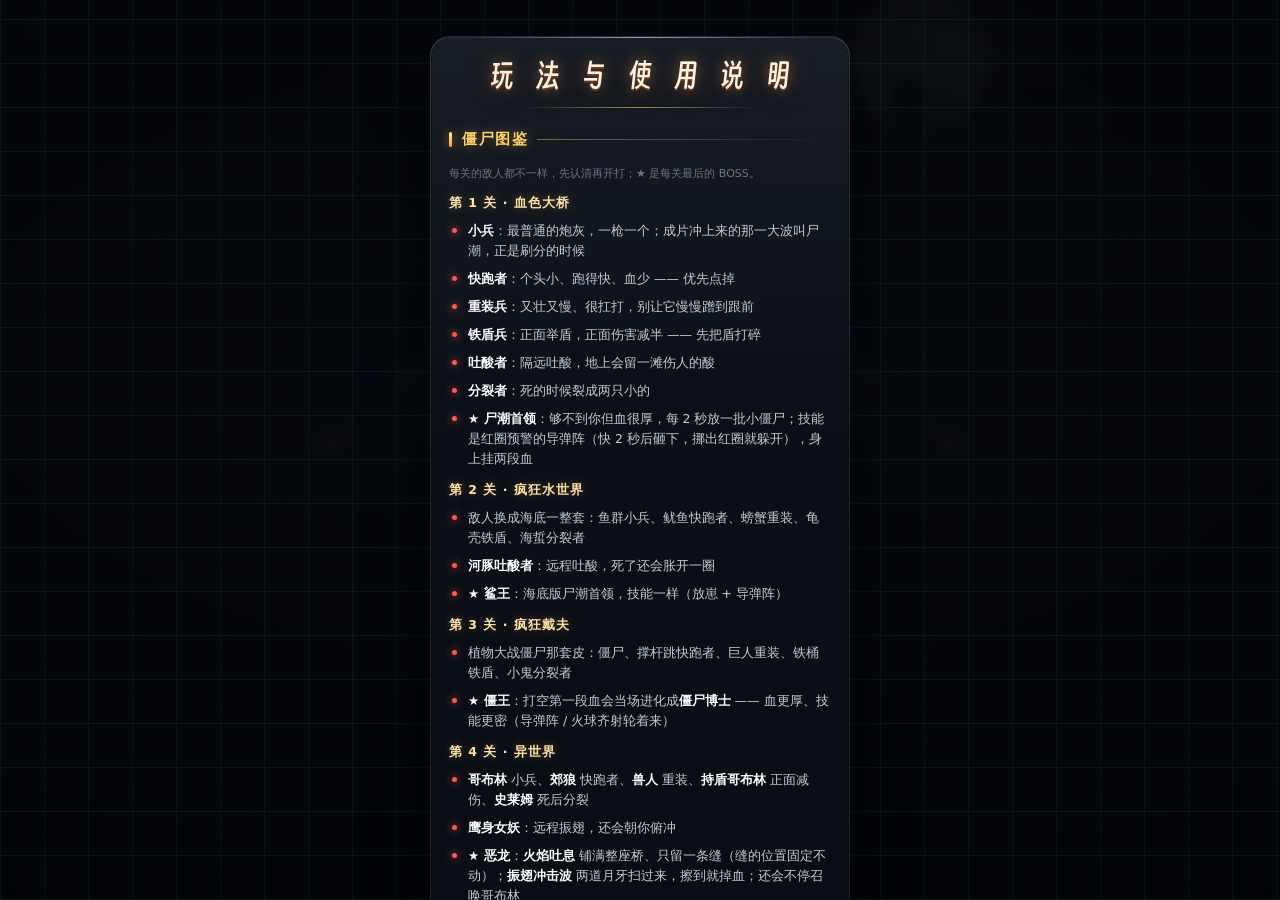
==== index.html @ bd961a4f "取消进关卡/角色面板的加载页，点一下同帧进门（修「老是重试」）；贴图就绪只看 onload；跃点开始先出加载动画再烘第一帧" ====
<!DOCTYPE html>
<html lang="zh-CN">
<head>
<!-- build: 2026-11-24 23:31:38 -->
<meta charset="UTF-8" />
<title>守桥 · 丧尸围城</title>

<!-- iOS 全屏与安全区：viewport-fit=cover 让画布铺到刘海/灵动岛下面，
     再用 env(safe-area-inset-*) 把 UI 躲回来 -->
<meta name="viewport" content="width=device-width, initial-scale=1.0, maximum-scale=1.0, minimum-scale=1.0, user-scalable=no, viewport-fit=cover" />
<meta name="apple-mobile-web-app-capable" content="yes" />
<meta name="mobile-web-app-capable" content="yes" />
<meta name="apple-mobile-web-app-status-bar-style" content="black-translucent" />
<meta name="apple-mobile-web-app-title" content="守桥" />
<meta name="theme-color" content="#05070c" />
<meta name="description" content="单指走位、自动射击的竖屏塔防小游戏。守住这座桥，别让丧尸潮过去。" />
<meta name="format-detection" content="telephone=no" />

<!-- 分享卡片：微信/QQ/推特抓这几条，把裸链接变成"标题 + 缩略图"的卡片。
     图片是 img/share-cover.png（viz/share-card.mjs 生成），海报是 img/share-poster.png。
     og:image / og:url 必须写死绝对地址，抓取方不会自己补域名。 -->
<meta property="og:type" content="website" />
<meta property="og:site_name" content="守大桥" />
<meta property="og:title" content="守大桥 · 丧尸围城" />
<meta property="og:description" content="单指走位、自动射击的竖屏塔防小游戏。守住这座桥，别让丧尸潮过去。手机扫码即玩，能添加到主屏幕离线玩。" />
<meta property="og:url" content="https://renhe06.github.io/hold-the-bridge/" />
<meta property="og:image" content="https://renhe06.github.io/hold-the-bridge/img/share-cover.png" />
<meta property="og:image:width" content="1200" />
<meta property="og:image:height" content="630" />
<meta property="og:image:alt" content="守大桥：桥面上一大波丧尸冲过来，主角在桥头开火" />
<meta name="twitter:card" content="summary_large_image" />
<meta name="twitter:title" content="守大桥 · 丧尸围城" />
<meta name="twitter:description" content="单指走位、自动射击的竖屏塔防小游戏。手机扫码即玩。" />
<meta name="twitter:image" content="https://renhe06.github.io/hold-the-bridge/img/share-cover.png" />

<link rel="manifest" href="./manifest.webmanifest" />
<!-- 标题字（得意黑，子集化 183 KB）：preload 让它在首屏就位，免得第一帧闪一下系统字体 -->
<link rel="preload" href="./fonts/smiley-sans.woff2" as="font" type="font/woff2" crossorigin />
<link rel="apple-touch-icon" href="./icons/icon-180.png" />
<link rel="icon" type="image/png" sizes="192x192" href="./icons/icon-192.png" />
<link rel="stylesheet" href="./styles.css" />
</head>
<body>
<!-- 启动加载页（默认隐藏）
     外壳由 Service Worker 缓存优先秒出；首屏资源包（角色小卡图 + 对话头肩像 + 标题字体，
     约 565KB）实测线上并行 1.26s 到齐，3s 内能加载完就不该拿加载动画挡玩家。
     现在这块只在资源包超过 3s 仍未下完时才露出来兜底（main.js 的 BOOT_SLOW_MS），
     点一下也能提前收掉；资源始终在后台下载，不阻塞首屏交互。
     两张第四关全身立绘依旧不在首屏等，进第四关对话时再悄悄预热（warmHeroArt）。
     节点保留给「进关卡 / 角色面板」的慢速兜底复用（用户 m07770）。 -->
<div class="boot" id="bootOverlay" style="position:fixed;inset:0;z-index:99;display:none;align-items:center;justify-content:center;background:radial-gradient(130% 90% at 50% 32%,#13284a,#04070d 72%);color:#dff3ff">
  <div style="text-align:center">
    <div style="font-size:40px;font-weight:900;letter-spacing:12px;text-indent:12px;text-shadow:0 4px 20px rgba(125,249,255,.35)">守 桥</div>
    <div style="margin:24px auto 0;width:178px;height:4px;border-radius:999px;background:rgba(255,255,255,.12);overflow:hidden">
      <i id="bootBar" style="display:block;width:8%;height:100%;border-radius:999px;background:linear-gradient(90deg,#7df9ff,#ffe08a);transition:width .25s ease"></i>
    </div>
    <div class="boot-dots" style="margin-top:14px"><i></i><i></i><i></i></div>
    <!-- 【用户 m13363】首次加载偏久，加一行小字安抚。
         【2026-11-24】进关卡 / 角色面板不再复用这张加载页（用户："加载页不要滥用"），
         所以这里只服务首屏这一处。 -->
    <div class="boot-tip" id="bootTip" style="margin-top:12px;font-size:12px;letter-spacing:1px;color:rgba(223,243,255,.62)">首次加载需要较长时间，请耐心等待~</div>
  </div>
</div>
<div id="app">
  <canvas id="game"></canvas>

  <!-- ============ 顶部 HUD ============ -->
  <div class="hud-top" id="hudTop">
    <div class="hud-score">
      <span class="hud-num" id="score">0</span>
      <span class="hud-cap">分</span>
    </div>
    <div class="hud-right">
      <div class="hud-pill"><i>波次</i><b id="waveLabel">—</b></div>
      <div class="hud-pill"><i>最高</i><b id="bestLabel">0</b></div>
      <!-- 子弹称号（制式弹/强化弹/等离子/毁灭者）：原先挂在中部，跟画布上的"连杀数"
           压在一起，所以挪到顶部这一列来 -->
      <div class="tier" id="tierLabel">制式弹</div>
    </div>
  </div>

  <!-- ============ 中部状态（武器质变 / 备战倒计时 / 吃到奖励的提示） ============ -->
  <div class="hud-mid" id="hudMid">
    <div class="prep" id="prepLabel"></div>
    <div class="gain" id="gainToast"></div>
  </div>

  <!-- ============ 静音按钮 ============ -->
  <button class="mute" id="muteBtn" aria-label="声音开关">🔊</button>

  <!-- ============ 主界面 ============ -->
  <div class="overlay show" id="startOverlay">
    <div class="panel">
      <h1 class="title">守 桥</h1>
      <p class="subtitle">丧尸围城 · 你身后是最后一道防线</p>
      <div class="best-line">历史最高 <b id="startBest">0</b></div>
      <!-- 主界面入口：角色 / 关卡（武器、商店模块随金币一起下线，用户 m11916） -->
      <div class="menu-grid">
        <button class="menu-btn" id="menuRole"><b>角 色</b><i>切换出战英雄</i></button>
        <button class="menu-btn" id="menuLevel"><b>关 卡</b><i id="menuLevelNote">第一关 · 15 波</i></button>
      </div>
      <p class="menu-hint" id="menuHint"></p>
      <button class="btn primary" id="startBtn">开 始 挑 战</button>
      <button class="btn ghost" id="guideBtn">使 用 说 明</button>
      <p class="tiny">提示：在 Safari 里点「分享 → 添加到主屏幕」，就能全屏离线玩</p>
      <!-- 免费声明 + 可转发的网址：只写文字、不做成链接（用户要求点了不跳转） -->
      <p class="tiny free">本游戏完全免费<br /><span class="url">https://renhe06.github.io/hold-the-bridge/</span></p>
    </div>
    <!-- 语言开关（用户 m02901）：主界面左下角，中英自由切；文字由 js 按当前语言写，不参与字典 -->
    <button class="lang-btn" id="langBtn" type="button" data-no-i18n>English</button>
    <!-- 右下角一组：更新说明按钮 + 版本号。底边距跟左下角的语言开关一致，
         三者（语言开关 / 更新说明 / 版本号）就在同一条水平线上。
         版本号由 deploy.ps1 每次部署自动 +1（别手改，改了会被下次部署覆盖） -->
    <div class="foot-right">
      <button class="log-btn" id="logBtn" type="button">更 新 说 明</button>
      <div class="build" id="buildLabel">v1.0.86</div>
    </div>
  </div>

  <!-- ============ 使用说明弹窗（第一次自动弹出，之后点首页「使用说明」才显示） ============ -->
  <!-- ★★ 用户 m11916：说明只留五块 —— 僵尸图鉴（按关卡精简，含 BOSS）/ 技能说明 /
       装到桌面 / 声音问题 / 更新问题。别的段落不要再往这里加，宁可短。 -->

  <div class="overlay guide" id="guideOverlay">
    <div class="panel wide">
      <h2 class="title sm">玩 法 与 使 用 说 明</h2>
      <!-- 说明正文整段交给 js/i18n.js 的 HTML 表（英文版写在那边，避免被 <b> 切成碎片逐条翻） -->
      <div class="guide-body" data-i18n="guide">
        <h3>僵尸图鉴</h3>
        <p class="tiny">每关的敌人都不一样，先认清再开打；★ 是每关最后的 BOSS。</p>

        <h4>第 1 关 · 血色大桥</h4>
        <ul class="howto">
          <li><b>小兵</b>：最普通的炮灰，一枪一个；成片冲上来的那一大波叫尸潮，正是刷分的时候</li>
          <li><b>快跑者</b>：个头小、跑得快、血少 —— 优先点掉</li>
          <li><b>重装兵</b>：又壮又慢、很扛打，别让它慢慢蹭到跟前</li>
          <li><b>铁盾兵</b>：正面举盾，正面伤害减半 —— 先把盾打碎</li>
          <li><b>吐酸者</b>：隔远吐酸，地上会留一滩伤人的酸</li>
          <li><b>分裂者</b>：死的时候裂成两只小的</li>
          <li><b>★ 尸潮首领</b>：够不到你但血很厚，每 2 秒放一批小僵尸；技能是红圈预警的导弹阵（快 2 秒后砸下，挪出红圈就躲开），身上挂两段血</li>
        </ul>

        <h4>第 2 关 · 疯狂水世界</h4>
        <ul class="howto">
          <li>敌人换成海底一整套：鱼群小兵、鱿鱼快跑者、螃蟹重装、龟壳铁盾、海蜇分裂者</li>
          <li><b>河豚吐酸者</b>：远程吐酸，死了还会胀开一圈</li>
          <li><b>★ 鲨王</b>：海底版尸潮首领，技能一样（放崽 + 导弹阵）</li>
        </ul>

        <h4>第 3 关 · 疯狂戴夫</h4>
        <ul class="howto">
          <li>植物大战僵尸那套皮：僵尸、撑杆跳快跑者、巨人重装、铁桶铁盾、小鬼分裂者</li>
          <li><b>★ 僵王</b>：打空第一段血会当场进化成<b>僵尸博士</b> —— 血更厚、技能更密（导弹阵 / 火球齐射轮着来）</li>
        </ul>

        <h4>第 4 关 · 异世界</h4>
        <ul class="howto">
          <li><b>哥布林</b> 小兵、<b>郊狼</b> 快跑者、<b>兽人</b> 重装、<b>持盾哥布林</b> 正面减伤、<b>史莱姆</b> 死后分裂</li>
          <li><b>鹰身女妖</b>：远程振翅，还会朝你俯冲</li>
          <li><b>★ 恶龙</b>：<b>火焰吐息</b> 铺满整座桥、只留一条缝（缝的位置固定不动）；<b>振翅冲击波</b> 两道月牙扫过来，擦到就掉血；还会不停召唤哥布林</li>
        </ul>

        <h3>每关技能</h3>
        <ul class="howto">
          <li><b>第 1 关</b>：<b>空袭</b> —— 点桥面，一串炸弹落在那一片</li>
          <li><b>第 2 关</b>：<b>空袭</b> —— 同款，炸弹换成鱼雷</li>
          <li><b>第 3 关</b>：<b>樱桃炸弹</b> —— 一发巨型炸弹，范围最大</li>
          <li><b>第 4 关</b>：<b>独角兽冲锋</b> —— 一头独角兽扫空一条路</li>
        </ul>

        <h3>装到桌面</h3>
        <ul class="howto">
          <li><b>iPhone / iPad</b>：用 Safari 打开本页（微信里点右上角 ··· →「在 Safari 中打开」）→ 分享 →「添加到主屏幕」</li>
          <li><b>Android</b>：用 Chrome 打开 → 右上角菜单 →「添加到主屏幕」</li>
          <li>从桌面图标进是全屏无地址栏，跟 App 一样；联网打开一次就会把全部文件存进手机，之后离线也能玩</li>
        </ul>

        <h3>声音问题</h3>
        <ul class="howto">
          <li>先确认手机的静音开关没开（iPhone 侧边那个）—— 网页游戏会被它一起静掉</li>
          <li>iOS 要求先碰一下屏幕才允许出声：<b>点一下屏幕任意位置</b>，再确认左上角喇叭没被点成静音</li>
          <li>还是没声就把这一页关掉重进一次</li>
        </ul>

        <h3>更新问题</h3>
        <ul class="howto">
          <li>新版推上去后，<b>联网打开或下拉刷新一次就是新版</b>，不用重新添加到桌面</li>
          <li>右下角显示当前<b>版本号</b>，点「更新说明」看每次改了什么；版本号变新了就是更新成功</li>
          <li>如果还是旧画面：把标签页关掉重进一次</li>
        </ul>
      </div>
      <button class="btn ghost" id="guideClose">知 道 了</button>
    </div>
  </div>

  <!-- ============ 更新说明弹窗（点主界面右下角的「更新说明」才显示） ============ -->
  <!-- ★ 条目写在 js/changelog.js：只有用户明确给出内容时才加，别自己编 ★
       列表由 js/main.js 渲染，最新的一条排在最上面（按日期倒序）。 -->
  <div class="overlay guide log" id="logOverlay">
    <div class="panel wide">
      <h2 class="title sm">更 新 说 明</h2>
      <div class="log-list" id="logList"></div>
      <button class="btn ghost" id="logClose">知 道 了</button>
    </div>
  </div>

  <!-- ============ 第二 / 第三关进场对话（选关面板点第 2、3 关、或结算面板点「下一关 →」后进来） ============ -->
  <div class="overlay talk" id="talkOverlay">
    <div class="panel talk-panel">
      <div class="talk-head">
        <!-- 立绘：说话人是谁就换谁的图（hero / uncle / cmd / dave），文件在 img/portrait-*.png -->
        <img class="talk-portrait" id="talkPortrait" src="./img/portrait-hero.png" alt="英雄" decoding="async" draggable="false" />
        <div class="talk-who">
          <div class="talk-name" id="talkName">英 雄</div>
          <div class="talk-stamp" id="talkStamp">01 / 03</div>
        </div>
      </div>
      <p class="talk-text" id="talkText"></p>
      <div class="talk-more" id="talkMore">▼ 点一下继续</div>
      <div class="talk-actions" id="talkActions">
        <button class="btn primary" id="talkStart">疯 狂 水 世 界 · 启 动 ！</button>
      </div>
    </div>
  </div>

  <!-- ============ 结束界面 ============ -->
  <div class="overlay" id="overOverlay">
    <div class="panel">
      <!-- 【用户 m04749】第三关（植物大战僵尸那套皮）失守时换成 PvZ 的
           「僵尸吃掉了你的脑子」画面：草地条纹 + 脑子图标 + 手写体标题。
           类名 .pvz 由 showGameOver() 按当前关卡皮肤切换，
           前三关还是原来的「桥 头 失 守」。脑子是内联 SVG（不加图片资源，
           离线缓存里也不用多一份文件）。 -->
      <div class="brain" id="overBrain" aria-hidden="true">
        <svg viewBox="0 0 72 64" width="72" height="64" focusable="false">
          <g stroke="#8a2f4f" stroke-width="3" stroke-linejoin="round" fill="#ff9ec2">
            <path d="M35 8c-8-6-20-2-22 8-7 3-8 14-1 18-2 8 5 15 13 13 3 4 10 4 12-1z" />
            <path d="M37 8c8-6 20-2 22 8 7 3 8 14 1 18 2 8-5 15-13 13-3 4-10 4-12-1z" />
            <path d="M31 46h10l-3 13h-4z" />
          </g>
          <g stroke="#8a2f4f" stroke-width="2.4" fill="none" stroke-linecap="round">
            <path d="M24 18c5 0 8 4 8 9" />
            <path d="M20 32c5-1 9 2 10 7" />
            <path d="M48 18c-5 0-8 4-8 9" />
            <path d="M52 32c-5-1-9 2-10 7" />
          </g>
        </svg>
      </div>
      <h2 class="over-title" id="overTitle">桥 头 失 守</h2>
      <div class="newbest" id="newBest">新 纪 录</div>
      <div class="stats">
        <div class="stat"><i>得分</i><b id="overScore">0</b></div>
        <div class="stat"><i>最高分</i><b id="overBest">0</b></div>
        <div class="stat"><i>撑到第</i><b id="overWave">0</b></div>
        <div class="stat"><i>击杀</i><b id="overKills">0</b></div>
      </div>
      <div class="stat wide-stat"><i>最终武器</i><b id="overTier">制式弹</b></div>
      <button class="btn primary" id="againBtn">再 来 一 局</button>
    </div>
  </div>

  <!-- ============ 通关结算（15 波打完就通关；第二关就从这里进） ============ -->
  <div class="overlay" id="clearOverlay">
    <div class="panel">
      <h2 class="over-title win" id="clearTitle">第 一 关 · 通 关</h2>
      <div class="stats">
        <div class="stat"><i>本关得分</i><b id="clearScore">0</b></div>
        <div class="stat"><i>击杀</i><b id="clearKills">0</b></div>
        <div class="stat"><i>最高连杀</i><b id="clearCombo">0</b></div>
      </div>
      <button class="btn primary hidden" id="clearNext">下 一 关 →</button>
      <button class="btn primary hidden" id="clearAgain">再 玩 一 次</button>
      <button class="btn ghost" id="clearMenu">返 回 主 界 面</button>
    </div>
  </div>

  <!-- ============ 选关（首页「关卡」入口）：第 1~2 关能玩，第 3~10 关是占位灰按钮 ============ -->
  <div class="overlay level" id="levelOverlay">
    <div class="panel wide">
      <h2 class="title sm">选 择 关 卡</h2>
      <div class="level-grid" id="levelGrid">
        <button class="lv" id="lv1"><b>第 1 关</b><span>血色大桥</span></button>
        <button class="lv" id="lv2"><b>第 2 关</b><span>疯狂水世界</span></button>
        <button class="lv" id="lv3"><b>第 3 关</b><span>疯狂戴夫</span></button>
        <!-- 【用户 m04749】第 4 关「穿越异世界」上线：不再是灰占位（locked 去掉即可，
             能不能进由 findLevel(4) 有没有配置决定，见 js/main.js 的选关点击） -->
        <button class="lv" id="lv4"><b>第 4 关</b><span>穿越异世界</span></button>
        <!-- 【用户 m14093】第 5 关是特典关卡，分「上」「下」两半，淡金色；
             第 6~10 关的按钮整排删掉（没实装的东西不占位置） -->
        <!-- 【2026-11-08】第 5 关·上篇《跃》上线：它是一整页独立的游戏（另一套相机、
             另一套操作），点了直接跳 sea.html，不走 startLevel —— 见 js/main.js 的点击处理。
             下篇《止战之殇》还没做，仍然是灰的。 -->
        <button class="lv gold" id="lv5a"><b>第 5 关 · 上</b><span>跃 · 只靠一口气</span></button>
        <button class="lv gold locked" id="lv5b"><b>第 5 关 · 下</b><span>止战之殇 · 待续</span></button>
        <!-- 两个模式各占一整行（两关的长度），深紫黑底，和上面的关卡卡区分开 -->
        <button class="lv mode wide" id="modeEndless"
          ><b>无 尽 模 式</b><span>没有终点 · 全员出动 · 四技能合一</span></button>
        <!-- 【用户 m16607】单词模式按钮缩到 5/8，右边 3/8 让给绿色的错词本 -->
        <div class="mode-row">
          <button class="lv mode" id="modeWord"
            ><b>单 词 模 式</b><span>Beta · 测试功能</span></button>
          <button class="lv book-btn" id="wordBookBtn"
            ><b>错 词 本</b><span id="wordBookBtnNote">已背 0 · 错词 0</span></button>
        </div>
      </div>
      <p class="level-hint" id="levelHint">第 1 ~ 4 关可以打 · 无尽模式随时能进</p>
      <button class="btn ghost" id="levelClose">返 回</button>
    </div>
  </div>

  <!-- ============ 单词模式：错词本（【用户 m16607】）============ -->
  <div class="overlay word-book" id="wordBookOverlay">
    <div class="panel light">
      <h2 class="word-book-title">错 词 本</h2>
      <p class="word-sub" id="wordBookHint">已背单词和错词都记在这儿</p>
      <div class="book-tabs">
        <button class="book-tab on" id="bookTabLearned">已背单词 <i id="bookTabLearnedN">0</i></button>
        <button class="book-tab" id="bookTabWrong">错词 <i id="bookTabWrongN">0</i></button>
      </div>
      <div class="book-list" id="bookList"></div>
      <button class="btn primary" id="wordBookClose">返 回</button>
    </div>
  </div>

  <!-- ============ 单词模式：开局选本轮词量（【用户 m16141】）============ -->
  <div class="overlay word-pick" id="wordPickOverlay">
    <div class="panel light">
      <h2 class="title sm">这 轮 背 多 少 个 ?</h2>
      <p class="word-sub" id="wordPickSub">这轮背四级的词，答完就结算</p>
      <!-- 【用户 m17229】三套词库：四级 / 六级 / 考研 -->
      <div class="word-banks">
        <button class="wb sel" id="wbCet4" aria-pressed="true"><b>四 级</b><span>800 词</span></button>
        <button class="wb" id="wbCet6" aria-pressed="false"><b>六 级</b><span>800 词</span></button>
        <button class="wb" id="wbKaoyan" aria-pressed="false"><b>考 研</b><span>800 词</span></button>
      </div>
      <div class="word-counts">
        <button class="wc" id="wc10"><b>10</b><span>热身</span></button>
        <button class="wc" id="wc30"><b>30</b><span>轻松</span></button>
        <button class="wc" id="wc50"><b>50</b><span>标准</span></button>
        <button class="wc" id="wc100"><b>100</b><span>硬核</span></button>
      </div>
      <!-- 【用户 m16883】返回键上面再加两个"只考见过的词"的入口 -->
      <div class="word-modes">
        <button class="wm" id="wcReview"><b>复 习</b><span id="wcReviewN">只考背过的</span></button>
        <button class="wm" id="wcWrong"><b>错 词</b><span id="wcWrongN">只考背错的</span></button>
      </div>
      <button class="btn ghost" id="wordPickClose">返 回</button>
    </div>
  </div>

  <!-- ============ 单词模式：进错词模式前的确认（【用户 m16883】）============ -->
  <div class="overlay word-confirm" id="wordConfirmOverlay">
    <div class="panel light">
      <h2 class="title sm">进 入 错 词 模 式 ?</h2>
      <p class="word-sub" id="wordConfirmTip">只考错词本里的词，答对一次就把它移出错词本</p>
      <div class="confirm-card" id="wordConfirmCard"></div>
      <button class="btn primary" id="wordConfirmGo">开 始</button>
      <button class="btn ghost" id="wordConfirmCancel">再 想 想</button>
    </div>
  </div>

  <!-- ============ 单词模式：答错后的复盘弹窗 ============ -->
  <div class="overlay word-wrong" id="wordWrongOverlay">
    <div class="panel light">
      <h2 class="over-title miss" id="wordWrongTitle">答 错 了</h2>
      <p class="word-sub" id="wordWrongTip">这四个词都记一下 —— 红的是你选的</p>
      <div class="word-rows" id="wordWrongRows"></div>
      <button class="btn primary" id="wordWrongNext">继 续</button>
    </div>
  </div>

  <!-- ============ 单词模式：结算 ============ -->
  <div class="overlay" id="wordDoneOverlay">
    <div class="panel light">
      <h2 class="over-title win" id="wordDoneTitle">本 轮 完 成</h2>
      <div class="stats three">
        <div class="stat"><i>词汇量</i><b id="wordDoneTotal">0</b></div>
        <div class="stat"><i>正确</i><b id="wordDoneRight">0</b></div>
        <div class="stat"><i>错误</i><b id="wordDoneWrong">0</b></div>
      </div>
      <div class="stats three">
        <div class="stat"><i>正确率</i><b id="wordDoneAcc">0%</b></div>
        <div class="stat"><i>最长连对</i><b id="wordDoneBest">0</b></div>
        <div class="stat"><i>用时</i><b id="wordDoneTime">0:00</b></div>
      </div>
      <!-- 【用户 m17229】零失误通关彩蛋（默认藏起来，一个都没错才亮出来） -->
      <div class="done-egg" id="wordDoneEgg">
        <div class="egg-rays"></div>
        <div class="egg-shine"></div>
        <i class="egg-spark s1"></i><i class="egg-spark s2"></i><i class="egg-spark s3"></i>
        <div class="egg-badge">✦</div>
        <div class="egg-body">
          <b class="egg-title">零 失 误 · 通 关</b>
          <span class="egg-sub" id="wordDoneEggSub">10 个词一个都没错</span>
        </div>
      </div>
      <!-- 【用户 m16607】结算界面也有错词本入口，但视觉和选关那个绿色按钮不一样 -->
      <button class="done-book" id="wordDoneBook"
        ><b>错 词 本</b><span id="wordDoneBookNote">这轮错了 0 个</span></button>
      <button class="btn primary" id="wordDoneAgain">再 来 一 轮</button>
      <button class="btn ghost" id="wordDoneMenu">返 回 主 界 面</button>
    </div>
  </div>

  <!-- ============ 角色（首页「角色」入口，用户 m04749）============
       默认「勇者」（挥剑 · 剑气冲击波），可换「花仙子」（魔法棒 · 魔法粒子，
       免费解锁）。两个角色**只在第四关「穿越异世界」生效**，前三关保持原来的主角。 -->
  <div class="overlay level" id="heroOverlay">
    <div class="panel wide">
      <h2 class="title sm">角 色</h2>
      <div class="level-grid" id="heroGrid">
        <button class="lv hero" id="heroKnight"
          ><span class="hero-art"><img data-src="./img/hero-knight-card.webp" alt="" width="330" height="495" decoding="async" loading="eager" draggable="false" /></span
          ><b>勇 者</b
          ><span>挥剑 · 剑气冲击波</span></button
        >
        <button class="lv hero" id="heroFairy"
          ><span class="hero-art"><img data-src="./img/hero-fairy-card.webp" alt="" width="360" height="540" decoding="async" loading="eager" draggable="false" /></span
          ><b>花仙子</b
          ><span>魔法棒 · 魔法粒子</span></button
        >
        <!-- 【用户 m12944】第三个"默认"：选了它就回到每关原本的主角（第 1 关士兵 /
             第 2 关大叔 / 第 3 关豌豆射手 / 第 4 关勇者） -->
        <button class="lv hero auto" id="heroAuto"
          ><span class="hero-art"><span class="hero-auto-art">?</span></span
          ><span class="auto-txt"><b>默 认</b><span>每关原本的主角</span></span></button
        >
      </div>
      <p class="level-hint" id="heroHint">勇者 / 花仙子四关都能用 · 默认 = 每关原本的主角</p>
      <button class="btn ghost" id="heroClose">返 回</button>
    </div>
  </div>

  <!-- ============ 底部安全区探针（用户 m12944）============
       iPhone 的 Home 指示条会盖住屏幕最下面一条，量出 env(safe-area-inset-bottom)
       交给渲染器，右下角大招按钮跟着往上让。不画出来，也不吃触摸。 -->
  <div id="sabProbe" aria-hidden="true"></div>

  <!-- ============ 局内左下角：返回主界面 / 暂停（只在打的时候出现） ============ -->
  <div class="ingame" id="ingameBtns">
    <button class="ig-btn" id="backBtn">返回</button>
    <button class="ig-btn" id="pauseBtn">暂停</button>
  </div>

  <!-- ============ 暂停面板 ============ -->
  <div class="overlay pause" id="pauseOverlay">
    <div class="panel">
      <h2 class="title sm">已 暂 停</h2>
      <p class="pause-tip">歇一口气，桥还在那儿</p>
      <p class="pause-tip audio" id="audioState">音效：正常</p>
      <button class="btn primary" id="resumeBtn">继 续 游 戏</button>
      <button class="btn ghost" id="pauseMenu">返 回 主 界 面</button>
    </div>
  </div>
</div>

<script type="module" src="./js/main.js"></script>
</body>
</html>
---- styles.css ----
/* ============================================================
   《守桥》样式 —— 全面视觉升级版
   美术方向：末世霓虹 + 硬朗描边
     · 面板：深色半透明底 + 顶部细高光 + 1px 内描边 + 外层暗描边 + 柔和投影
     · 按钮：渐变填充 + 底部"厚度" + 按下下沉 2px + 主按钮缓慢扫光
     · 标题：得意黑（只有一个字重）+ 多层 text-shadow 描边/发光（不用 filter，iOS 上贵）
     · 动效：overlay 以 opacity 0 + scale .96 + translateY 8px 入场，纯 CSS

   iOS 关键点（这一层不动）：
    - body 固定定位 + overscroll-behavior:none，避免橡皮筋和下拉刷新
    - 高度用 100dvh（100vh 在 Safari 地址栏伸缩时会跳）
    - 用 env(safe-area-inset-*) 躲开刘海和底部指示条
    - canvas 用 touch-action:none 接管手势
   ============================================================ */

/* 标题字：得意黑 Smiley Sans（OFL-1.1）。
   原始 TTF 是 2.5 MB，这里用 pyftsubset 裁到"游戏里真正会用到的 1484 个字符"，
   变成 183 KB 的 woff2 —— 随包离线缓存，代价可以接受。
   注意：这个字体只有一个字重（本身就是斜体粗黑），声明一个 400~900 的区间，
   让浏览器别再去合成假粗体。 */
@font-face {
  font-family: 'Smiley Sans';
  src: url('./fonts/smiley-sans.woff2') format('woff2');
  font-weight: 400 900;
  font-style: normal;
  font-display: swap;
}

:root {
  /* ---- 原有主色板（沿用，别改值：canvas 那边同一套） ---- */
  --bg: #05070c;
  --ink: #e8edf5;
  --dim: #8b93a3;
  --accent: #ff5a4a;   /* 血红 */
  --gold: #ffd166;     /* 琥珀 */
  --cyan: #7df9ff;     /* 霓虹青 */

  /* ---- 本次新增：末世霓虹的补充色 ---- */
  --toxic: #8bf58b;    /* 毒绿：成功 / 数据正向 */
  --violet: #c86bff;   /* 紫：关卡 / 特殊场景 */
  --panel: #0b1119;    /* 面板底色 */
  --line: rgba(160, 200, 240, 0.16);
  --hair: rgba(255, 255, 255, 0.10);

  /* ---- 复用纹理：霓虹网格（overlay 上 faint 的末世网格） ---- */
  --grid: repeating-linear-gradient(0deg, rgba(125, 249, 255, 0.055) 0 1px, transparent 1px 44px),
          repeating-linear-gradient(90deg, rgba(125, 249, 255, 0.055) 0 1px, transparent 1px 44px);

  --safe-t: env(safe-area-inset-top, 0px);
  --safe-b: env(safe-area-inset-bottom, 0px);
  --safe-l: env(safe-area-inset-left, 0px);
  --safe-r: env(safe-area-inset-right, 0px);
  --font: "PingFang SC", "Hiragino Sans GB", "Microsoft YaHei", -apple-system, BlinkMacSystemFont, system-ui, sans-serif;
  /* 标题/按钮/HUD 数字用的显示字 */
  --font-display: 'Smiley Sans', "PingFang SC", "Microsoft YaHei", system-ui, sans-serif;
}

* { margin: 0; padding: 0; box-sizing: border-box; }

html, body {
  width: 100%;
  height: 100%;
  overflow: hidden;
  background: var(--bg);
  color: var(--ink);
  font-family: var(--font);
  overscroll-behavior: none;
  -webkit-text-size-adjust: 100%;
  -webkit-tap-highlight-color: transparent;
  -webkit-touch-callout: none;
  user-select: none;
  -webkit-user-select: none;
}

#app {
  position: fixed;
  inset: 0;
  width: 100%;
  height: 100vh; /* 老 Safari 不认 dvh 时的兜底；其实 inset:0 已经撑满了 */
  /* 【用户 m12944】微信内置浏览器（iOS）不认 dvh，退回 100vh 拿到的是"地址栏收起后"
     的大视口 —— 画布比可视区高一截，右下角的大招按钮就被顶到看不见的地方。
     main.js 的 syncViewportHeight() 把 visualViewport 的真实高度写进 --app-h。 */
  height: var(--app-h, 100dvh);
  overflow: hidden;
  /* 极深的底 + 两团远处霓虹 + 四周压暗的暗角：
     画布还没画第一帧时，这层就已经是"末世夜晚"而不是一片纯黑 */
  background:
    radial-gradient(60% 40% at 82% 8%, rgba(125, 249, 255, 0.09), transparent 70%),
    radial-gradient(70% 45% at 12% 96%, rgba(255, 90, 74, 0.10), transparent 72%),
    linear-gradient(180deg, #070b13 0%, #04060a 55%, #020306 100%);
}

#game {
  display: block;
  position: absolute;
  inset: 0;
  width: 100%;
  height: 100%;
  touch-action: none;
}

/* 全局暗角：压住画布四角，中间的战场视觉上更聚焦。
   pointer-events:none，绝不挡触摸。 */
#app::after {
  content: '';
  position: absolute;
  inset: 0;
  pointer-events: none;
  z-index: 3;
  background: radial-gradient(115% 78% at 50% 45%, transparent 52%, rgba(0, 0, 0, 0.42) 100%);
}

/* 数字统一用等宽数字，跳动时不会左右抖 */
.hud-num, .hud-pill b, .best-line b, .stat b, .coin-big b,
.talk-stamp, .build, .ig-btn, .btn { font-variant-numeric: tabular-nums; }

/* ============================================================
   顶部 HUD
   ⚠ measureTopHud() 会量 .hud-top 的高度，把画布上的心形排在它下面。
     这里加的是横向视觉（描边/光晕），竖直方向别明显变高。
   ============================================================ */

.hud-top {
  position: absolute;
  top: calc(var(--safe-t) + 8px);
  /* 左边留出静音按钮的位置（按钮 38px + 间距），分数才不会压在它下面 */
  left: calc(var(--safe-l) + 62px);
  right: calc(var(--safe-r) + 14px);
  display: flex;
  align-items: flex-start;
  justify-content: space-between;
  pointer-events: none;
  z-index: 4;
}

.hud-score {
  display: flex;
  align-items: baseline;
  gap: 4px;
  text-shadow: 0 2px 10px rgba(0, 0, 0, 0.9);
}

/* 分数是"奖杯"：实心金黄 + 三层柔光。
   【用户 m02399】原来用 background-clip: text + color: transparent 做渐变，
   在 iOS Safari 上只渲染阴影层、数字看着发黑 → 改成实心金色，任何引擎都稳。 */
.hud-num {
  font-family: var(--font-display);
  font-size: 33px;
  font-weight: 900;
  letter-spacing: 1px;
  color: var(--gold);
  text-shadow:
    0 1px 0 rgba(122, 70, 0, 0.8),
    0 0 10px rgba(255, 208, 110, 0.9),
    0 0 26px rgba(255, 172, 62, 0.55),
    0 3px 12px rgba(0, 0, 0, 0.9);
}

.hud-cap {
  font-size: 12px;
  color: var(--dim);
  font-weight: 700;
  letter-spacing: 1px;
}

.hud-right { display: flex; flex-direction: column; gap: 5px; align-items: flex-end; }

/* 小药丸：顶部一道细高光 + 内描边，读作"仪表盘灯" */
.hud-pill {
  display: flex;
  align-items: center;
  gap: 6px;
  padding: 3px 10px;
  border-radius: 999px;
  background:
    linear-gradient(180deg, rgba(255, 255, 255, 0.08), rgba(255, 255, 255, 0) 62%),
    linear-gradient(180deg, rgba(14, 19, 28, 0.72), rgba(7, 10, 16, 0.66));
  border: 1px solid var(--hair);
  box-shadow:
    inset 0 1px 0 rgba(255, 255, 255, 0.07),
    inset 0 0 0 1px rgba(0, 0, 0, 0.35),
    0 3px 10px rgba(0, 0, 0, 0.45);
  backdrop-filter: blur(6px);
  -webkit-backdrop-filter: blur(6px);
}

.hud-pill i { font-style: normal; font-size: 10.5px; color: var(--dim); letter-spacing: 0.5px; }
.hud-pill b { font-size: 14px; font-weight: 800; line-height: 1.25; }

/* ---------------- 中部状态 ---------------- */

.hud-mid {
  position: absolute;
  top: calc(var(--safe-t) + 104px);
  left: 0;
  right: 0;
  display: flex;
  flex-direction: column;
  align-items: center;
  gap: 6px;
  pointer-events: none;
  z-index: 4;
}

/* 子弹称号：挂在顶部 HUD 右侧那一列（波次 / 最高 下面）。
   以前站在 .hud-mid，被画布上的"N 连杀"压住（用户 m03096 反馈），
   而顶部 HUD 下面就只剩一条连杀数字的带子，没有空行给它，所以干脆并进这一列。
   颜色仍按武器档位变化（t2/t3/t4），一眼能看出武器进化到哪一档。

   ⚠ main.js 会整体重写 className（'tier' / 'tier t2'…），
     所以这里的装饰只能挂在 #tierLabel 或 .tier 上，不能塞新 class。 */
.tier,
#tierLabel {
  align-self: flex-end;
  font-family: var(--font-display);
  font-size: 11.5px;
  font-weight: 900;
  letter-spacing: 1.5px;
  padding: 2.5px 10px;
  border-radius: 999px;
  color: #120a02;
  background: linear-gradient(180deg, #fff0c4, #ffc44d 62%, #f39b23);
  border: 1px solid rgba(255, 255, 255, 0.42);
  box-shadow:
    0 2px 0 rgba(120, 60, 0, 0.55),
    0 4px 16px rgba(255, 190, 70, 0.42),
    inset 0 1px 0 rgba(255, 255, 255, 0.6);
  transition: background 0.25s, box-shadow 0.25s, color 0.25s;
}

.tier.t2 {
  background: linear-gradient(180deg, #ffe0c0, #ff8a2b 62%, #e2650f);
  box-shadow: 0 2px 0 rgba(140, 58, 0, 0.55), 0 4px 18px rgba(255, 130, 40, 0.5), inset 0 1px 0 rgba(255, 255, 255, 0.6);
}
.tier.t3 {
  color: #04222b;
  background: linear-gradient(180deg, #e7feff, #35d8ff 62%, #12a8dd);
  box-shadow: 0 2px 0 rgba(6, 70, 96, 0.6), 0 4px 20px rgba(60, 210, 255, 0.55), inset 0 1px 0 rgba(255, 255, 255, 0.7);
}
.tier.t4 {
  color: #24042b;
  background: linear-gradient(180deg, #ffe2fc, #ff42e0 62%, #c413b4);
  box-shadow: 0 2px 0 rgba(105, 4, 92, 0.6), 0 4px 24px rgba(255, 60, 220, 0.6), inset 0 1px 0 rgba(255, 255, 255, 0.7);
}

.prep {
  font-family: var(--font-display);
  font-size: 17px;
  font-weight: 900;
  letter-spacing: 3px;
  text-indent: 3px;
  color: #fff6e4;
  opacity: 0;
  transition: opacity 0.2s;
  text-shadow:
    0 0 3px rgba(0, 0, 0, 0.9),
    0 0 16px rgba(255, 209, 102, 0.7),
    0 3px 12px rgba(0, 0, 0, 0.95);
}
.prep.on { opacity: 0.98; }

/* ---------------- 静音 ----------------
   放在左上角：右下角是「空袭」按钮，两个挤在一起会点错（用户实测反馈） */

.mute {
  position: absolute;
  left: calc(var(--safe-l) + 14px);
  top: calc(var(--safe-t) + 8px);
  width: 38px;
  height: 38px;
  border-radius: 50%;
  border: 1px solid var(--hair);
  background:
    linear-gradient(180deg, rgba(255, 255, 255, 0.10), rgba(255, 255, 255, 0) 60%),
    linear-gradient(180deg, rgba(16, 21, 31, 0.74), rgba(7, 10, 16, 0.68));
  color: var(--ink);
  font-size: 16px;
  line-height: 1;
  display: grid;
  place-items: center;
  backdrop-filter: blur(6px);
  -webkit-backdrop-filter: blur(6px);
  box-shadow:
    inset 0 0 0 1px rgba(0, 0, 0, 0.35),
    0 4px 14px rgba(0, 0, 0, 0.5);
  cursor: pointer;
  z-index: 6;
}
.mute:active { transform: scale(0.92); }
/* 静音时不能只是"暗一点"：玩家会以为游戏坏了。
   换成琥珀色边 + 底色，扫一眼就知道是自己把声音关了。 */
.mute.off {
  border-color: rgba(255, 196, 107, 0.8);
  box-shadow:
    inset 0 0 0 1px rgba(255, 196, 107, 0.28),
    0 0 0 1px rgba(255, 196, 107, 0.22),
    0 0 18px rgba(255, 170, 60, 0.45),
    0 4px 14px rgba(0, 0, 0, 0.5);
  background:
    linear-gradient(180deg, rgba(255, 200, 120, 0.18), rgba(255, 200, 120, 0) 60%),
    linear-gradient(180deg, rgba(62, 40, 9, 0.85), rgba(40, 24, 4, 0.8));
}

/* ============================================================
   遮罩与面板
   ============================================================ */

.overlay {
  position: absolute;
  inset: 0;
  display: none;
  /* 别用 align-items:center：内容比屏幕高时，flex 居中会把面板顶部推出可视区、
     而且滚不回去（iOS 上特别明显）。改成顶对齐 + 面板 margin:auto，
     内容短时照样居中，内容长时从顶部开始并能滚到底。 */
  align-items: flex-start;
  justify-content: center;
  padding: calc(var(--safe-t) + 20px) 18px calc(var(--safe-b) + 20px);
  background:
    var(--grid),
    /* 上淡下浓的竖渐变：上面那截留给画布上的场景（开始界面背后有一小队丧尸在走），
       下面压在按钮区，保证文字始终读得清。别整块压黑 —— 会把桥和尸群全糊掉。 */
    linear-gradient(
      180deg,
      rgba(3, 4, 8, 0.16) 0%,
      rgba(4, 6, 11, 0.30) 30%,
      rgba(3, 4, 8, 0.88) 68%,
      rgba(2, 3, 6, 0.96) 100%
    );
  backdrop-filter: blur(5px) saturate(1);
  -webkit-backdrop-filter: blur(5px) saturate(1);
  z-index: 10;
  overflow-y: auto;
  -webkit-overflow-scrolling: touch;
  overscroll-behavior: contain;
}

/* 局内 HUD 的显隐（main.js 按 STATE 切 .hide）。
   用 opacity 不用 display：.hud-top 的布局高度还要留着给 measureTopHud() 量。 */
.hud-top.hide,
.hud-mid.hide {
  opacity: 0;
  pointer-events: none;
}
.hud-top,
.hud-mid {
  transition: opacity 0.2s ease;
}

/* .overlay.show 是现有的显示开关（main.js 用 classList 控制），语义不能动：
   这里只是把"淡入"升级成"淡入 + 从 0.96 放大 + 上移 8px" */
.overlay.show {
  display: flex;
  animation: overlayIn 0.28s cubic-bezier(0.2, 0.9, 0.3, 1) both;
}

@keyframes overlayIn {
  from { opacity: 0; transform: scale(0.96) translateY(8px); }
  to   { opacity: 1; transform: none; }
}

/* 细滚动条：说明面板很长，默认宽条很难看（Firefox 用 scrollbar-*） */
.overlay { scrollbar-width: thin; scrollbar-color: rgba(160, 200, 240, 0.28) transparent; }
.overlay::-webkit-scrollbar { width: 6px; }
.overlay::-webkit-scrollbar-track { background: transparent; }
.overlay::-webkit-scrollbar-thumb { background: rgba(160, 200, 240, 0.22); border-radius: 999px; }

.panel {
  position: relative;
  width: 100%;
  max-width: 360px;
  text-align: center;
  margin: auto; /* 配合 .overlay 的 align-items:flex-start 做"能居中也能滚" */
  animation: panelIn 0.34s cubic-bezier(0.2, 0.9, 0.3, 1) both;
}
.panel.wide { max-width: 420px; }

@keyframes panelIn {
  from { transform: translateY(16px) scale(0.965); opacity: 0; }
  to   { transform: none; opacity: 1; }
}

/* 说明 / 对话 / 暂停 / 结算四种"卡片式"面板共用同一套质感。
   开始界面不套（保持海报式开放构图）。

   质感配方 = 深色半透明底 + 顶部一道细高光 + 1px 内描边 + 外层暗描边 + 柔和投影 */
.overlay.guide .panel,
.overlay.talk .panel,
.overlay.pause .panel,
#overOverlay .panel,
#clearOverlay .panel,
#levelOverlay .panel {
  border-radius: 20px;
  background:
    linear-gradient(180deg, rgba(255, 255, 255, 0.055), rgba(255, 255, 255, 0) 26%),
    linear-gradient(180deg, rgba(12, 18, 27, 0.95), rgba(6, 9, 15, 0.96));
  border: 1px solid var(--line);
  box-shadow:
    inset 0 1px 0 rgba(255, 255, 255, 0.10),
    inset 0 0 0 1px rgba(0, 0, 0, 0.45),
    0 22px 60px rgba(0, 0, 0, 0.62);
  padding: 22px 18px 18px;
  overflow: hidden; /* 兜住顶部的装饰光带 */
}

/* 卡片顶部那道细高光（1px 渐变，越往中间越亮） */
.overlay.guide .panel::after,
.overlay.talk .panel::after,
.overlay.pause .panel::after,
#overOverlay .panel::after,
#clearOverlay .panel::after,
#levelOverlay .panel::after {
  content: '';
  position: absolute;
  top: 0;
  left: 8%;
  right: 8%;
  height: 1px;
  background: linear-gradient(90deg, transparent, rgba(255, 255, 255, 0.55), transparent);
  pointer-events: none;
}

/* 四角硬朗描边（末世 HUD 的取景框感）。用 #id 提specificity，
   压过上面那组共用规则。 */
#overOverlay .panel::before,
#clearOverlay .panel::before,
#levelOverlay .panel::before {
  content: '';
  position: absolute;
  inset: 7px;
  border: 1px solid rgba(255, 255, 255, 0.055);
  border-radius: 13px;
  pointer-events: none;
}

/* 失守结算：整体染红；通关结算：整体染金。两边一眼分得开。 */
#overOverlay .panel {
  border-color: rgba(255, 90, 74, 0.34);
  box-shadow:
    inset 0 1px 0 rgba(255, 255, 255, 0.10),
    inset 0 0 0 1px rgba(0, 0, 0, 0.45),
    0 22px 60px rgba(0, 0, 0, 0.66),
    0 0 46px rgba(255, 60, 40, 0.14);
}
#overOverlay .panel::after { background: linear-gradient(90deg, transparent, rgba(255, 110, 90, 0.8), transparent); }

#clearOverlay .panel {
  border-color: rgba(255, 209, 102, 0.34);
  box-shadow:
    inset 0 1px 0 rgba(255, 255, 255, 0.10),
    inset 0 0 0 1px rgba(0, 0, 0, 0.45),
    0 22px 60px rgba(0, 0, 0, 0.66),
    0 0 46px rgba(255, 190, 70, 0.16);
}
#clearOverlay .panel::after { background: linear-gradient(90deg, transparent, rgba(255, 209, 102, 0.85), transparent); }

/* ============================================================
   标题
   得意黑只有一个字重，所以"更重"要靠字号 + 字距 + 多层 text-shadow 描边。
   不用 filter: drop-shadow（iOS 上每帧都要重新栅格化，很贵）。
   ============================================================ */

.title {
  font-family: var(--font-display);
  font-size: 58px;
  font-weight: 900;
  line-height: 1.06;
  letter-spacing: 14px;
  text-indent: 14px;
  color: #fff3de;
  text-shadow:
    0 2px 0 #7d2415,
    0 -1px 0 #ffd9a8,
    0 0 16px rgba(255, 120, 70, 0.55),
    0 0 42px rgba(255, 90, 74, 0.38),
    0 8px 26px rgba(0, 0, 0, 0.9);
}

.subtitle {
  margin-top: 12px;
  font-size: 13px;
  color: #9aa4b4;
  letter-spacing: 1.5px;
}
/* 副标题两侧各一条血线：把标题和下面的内容隔开 */
.subtitle::before,
.subtitle::after {
  content: '';
  display: inline-block;
  vertical-align: middle;
  width: 26px;
  height: 1px;
  margin: 0 9px 3px;
  background: linear-gradient(90deg, transparent, rgba(255, 90, 74, 0.75));
}
.subtitle::after { background: linear-gradient(90deg, rgba(255, 90, 74, 0.75), transparent); }

/* ---- 次级标题（选关 / 使用说明 / 已暂停）---- */
.title.sm {
  font-size: 30px;
  letter-spacing: 8px;
  text-indent: 8px;
  color: #fff3de;
  text-shadow:
    0 2px 0 #6d3520,
    0 0 14px rgba(255, 190, 110, 0.45),
    0 0 34px rgba(255, 140, 70, 0.28),
    0 6px 20px rgba(0, 0, 0, 0.9);
}
/* 次级标题下面一条渐隐的金线，读到"这一屏的主题" */
.title.sm::after {
  content: '';
  display: block;
  width: 62%;
  height: 1px;
  margin: 14px auto 0;
  background: linear-gradient(90deg, transparent, rgba(255, 209, 102, 0.62), transparent);
}

/* ---- 结算大标题 ----
   标题是 JS 填进去的（clearTitle = "第 一 关 · 通 关"），长度会变，
   所以字号用 clamp 跟着屏宽走 + nowrap，保证永远是整齐的一行。 */
.over-title {
  font-family: var(--font-display);
  font-size: clamp(22px, 7.6vw, 38px);
  font-weight: 900;
  letter-spacing: clamp(3px, 1.8vw, 10px);
  text-indent: clamp(3px, 1.8vw, 10px);
  white-space: nowrap;
  color: #ff8f7d;
  text-shadow:
    0 2px 0 #5e130b,
    0 0 18px rgba(255, 60, 40, 0.55),
    0 0 46px rgba(255, 60, 40, 0.3),
    0 7px 22px rgba(0, 0, 0, 0.92);
}

/* 通关结算：红色换成金色，跟"失守"一眼分得开 */
.over-title.win {
  color: #ffe3a3;
  text-shadow:
    0 2px 0 #7a4a06,
    0 0 18px rgba(255, 200, 80, 0.6),
    0 0 48px rgba(255, 190, 60, 0.34),
    0 7px 22px rgba(0, 0, 0, 0.92);
}

/* ============================================================
   主界面：历史最高 / 金币
   ============================================================ */

.best-line {
  margin: 22px 0 16px;
  font-size: 12.5px;
  color: var(--dim);
  letter-spacing: 0.5px;
}
.best-line b {
  font-family: var(--font-display);
  color: var(--gold);
  font-size: 22px;
  font-weight: 900;
  margin: 0 3px;
  text-shadow: 0 0 14px rgba(255, 190, 70, 0.5), 0 2px 8px rgba(0, 0, 0, 0.9);
}

/* ============================================================
   主界面：四个功能入口
   ============================================================ */

/* 现在只预留按钮（点了提示"即将开放"），以后分别接：角色切换 / 武器切换 /
   商店购买 / 关卡选择。所以文案写成"以后是干什么的"，而不是"敬请期待"，
   真机上一眼就知道这块以后会长成什么样。 */
.menu-grid {
  display: grid;
  grid-template-columns: 1fr 1fr;
  gap: 10px;
  margin: 18px 0 16px;
}

.menu-btn {
  position: relative;
  font-family: var(--font-display);
  text-align: left;
  padding: 12px 13px;
  border-radius: 14px;
  border: 1px solid var(--line);
  background:
    linear-gradient(180deg, rgba(255, 255, 255, 0.07), rgba(255, 255, 255, 0) 46%),
    linear-gradient(180deg, #202a3a 0%, #131a26 58%, #0c1119 100%);
  color: #e4ecf7;
  cursor: pointer;
  overflow: hidden;
  box-shadow:
    inset 0 0 0 1px rgba(0, 0, 0, 0.42),
    0 3px 0 rgba(0, 0, 0, 0.5),
    0 8px 20px rgba(0, 0, 0, 0.42);
  transition: transform 0.08s, box-shadow 0.12s, border-color 0.15s;
}

/* 内圈细描边：硬朗的"军牌"感 */
.menu-btn::before {
  content: '';
  position: absolute;
  inset: 3px;
  border: 1px solid rgba(125, 249, 255, 0.10);
  border-radius: 10px;
  pointer-events: none;
}

.menu-btn:active {
  transform: translateY(2px);
  border-color: rgba(125, 249, 255, 0.34);
  background:
    linear-gradient(180deg, rgba(255, 255, 255, 0.09), rgba(255, 255, 255, 0) 46%),
    linear-gradient(180deg, #2a3748 0%, #172031 58%, #0e141d 100%);
  box-shadow:
    inset 0 0 0 1px rgba(0, 0, 0, 0.42),
    0 1px 0 rgba(0, 0, 0, 0.5),
    0 0 22px rgba(125, 249, 255, 0.18);
}

/* b 是"角色 / 武器 / 商店 / 关卡"，i 是下面那行小字 */
.menu-btn b {
  display: block;
  font-size: 16px;
  font-weight: 900;
  letter-spacing: 4px;
  text-indent: 4px;
  color: #f2f7ff;
  text-shadow: 0 1px 0 rgba(0, 0, 0, 0.8), 0 0 12px rgba(125, 249, 255, 0.22);
}
.menu-btn i {
  display: block;
  margin-top: 4px;
  font-style: normal;
  font-size: 11px;
  letter-spacing: 0.3px;
  color: #7f8896;
}
/* 主界面四个入口的"未实装"提示：默认不占视觉，点过才显示 */
.menu-hint {
  margin: 10px 0 0;
  min-height: 18px;
  font-family: var(--font-display);
  font-size: 13px;
  font-weight: 900;
  letter-spacing: 1.5px;
  text-align: center;
  color: var(--gold);
  opacity: 0;
  text-shadow: 0 0 14px rgba(255, 190, 70, 0.55);
  transition: opacity 0.16s ease;
}
.menu-hint.show { opacity: 1; animation: pop 0.3s ease both; }

/* ============================================================
   按钮
   配方：渐变填充 + 底部一层更深的"厚度"（第二层 box-shadow）+
         按下时下沉 2px（厚度收掉）+ 主按钮一道缓慢扫过的高光
   ============================================================ */

.btn {
  position: relative;
  display: block;
  width: 100%;
  padding: 16px 18px;
  border: 0;
  border-radius: 15px;
  font-family: var(--font-display);
  font-size: 19px;
  font-weight: 900;
  letter-spacing: 4px;
  text-indent: 4px;
  color: inherit;
  cursor: pointer;
  overflow: hidden;
  transition: transform 0.08s, box-shadow 0.1s, filter 0.12s;
}

.btn:active { transform: translateY(2px); }

/* 主按钮：金 → 橙 → 血红，配"厚度"和内描边 */
.btn.primary {
  color: #2a0d06;
  background: linear-gradient(180deg, #ffe08a 0%, #ff9a42 48%, #f2562f 100%);
  border: 1px solid rgba(255, 224, 160, 0.55);
  box-shadow:
    inset 0 1px 0 rgba(255, 255, 255, 0.6),
    inset 0 0 0 1px rgba(120, 40, 0, 0.3),
    0 4px 0 #8e3312,
    0 10px 28px rgba(255, 110, 60, 0.42);
}
.btn.primary:active {
  box-shadow:
    inset 0 1px 0 rgba(255, 255, 255, 0.45),
    inset 0 0 0 1px rgba(120, 40, 0, 0.3),
    0 1px 0 #8e3312,
    0 4px 14px rgba(255, 110, 60, 0.34);
}

/* 缓慢扫过的高光：7s 一圈，扫 1.1 秒就停，剩下的行程是留白。
   只在主按钮上，别让整屏都在闪。 */
.btn.primary::after {
  content: '';
  position: absolute;
  top: -30%;
  bottom: -30%;
  left: -55%;
  width: 38%;
  background: linear-gradient(
    100deg,
    rgba(255, 255, 255, 0) 0%,
    rgba(255, 255, 255, 0.72) 50%,
    rgba(255, 255, 255, 0) 100%
  );
  transform: skewX(-18deg);
  pointer-events: none;
  animation: sweep 7s linear 1.4s infinite;
}

@keyframes sweep {
  0%       { left: -55%; }
  16%, 100% { left: 128%; }
}

/* 次级按钮：玻璃底 + 内描边，读作"另一条路"而不是"确定" */
.btn.ghost {
  margin-top: 11px;
  padding: 13px 16px;
  font-size: 16px;
  letter-spacing: 3px;
  text-indent: 3px;
  color: #bcd4ea;
  background:
    linear-gradient(180deg, rgba(255, 255, 255, 0.09), rgba(255, 255, 255, 0.015) 55%),
    rgba(255, 255, 255, 0.035);
  border: 1px solid rgba(160, 200, 240, 0.26);
  box-shadow:
    inset 0 1px 0 rgba(255, 255, 255, 0.10),
    0 3px 0 rgba(0, 0, 0, 0.4),
    0 6px 18px rgba(0, 0, 0, 0.3);
}
.btn.ghost:active {
  color: #e6f2ff;
  border-color: rgba(125, 249, 255, 0.55);
  background:
    linear-gradient(180deg, rgba(255, 255, 255, 0.12), rgba(255, 255, 255, 0.03) 55%),
    rgba(125, 249, 255, 0.07);
  box-shadow:
    inset 0 1px 0 rgba(255, 255, 255, 0.14),
    0 1px 0 rgba(0, 0, 0, 0.4),
    0 0 20px rgba(125, 249, 255, 0.22);
}

.hidden { display: none !important; }

/* ---- 主界面底部的小字 ---- */
.tiny { margin-top: 16px; font-size: 11px; color: #6d7684; line-height: 1.55; }

/* 免费声明 + 可转发的网址：网址只当文字写出来，不做成链接（点了不跳转） */
.tiny.free { margin-top: 10px; color: #7b8698; }
.tiny .url {
  display: inline-block;
  margin-top: 4px;
  font-size: 11.5px;
  letter-spacing: 0.5px;
  color: #9fc4e8;
  word-break: break-all;
  text-shadow: 0 0 10px rgba(125, 249, 255, 0.18);
}

/* 右下角版本号：主界面专用（放在 #startOverlay 里，遮罩一藏它就跟着没了）。
   位置靠遮罩自身的 padding 让出安全区，所以这里只再加一点点余量，
   免得贴在 iPhone 的圆角上被切掉。
   用户 m04486：版本号不再单独定位，跟「更新说明」按钮一起放进 .foot-right，
   这样它和左下角的语言开关落在同一条水平线上。 */
.build {
  font-family: var(--font-display);
  font-size: 11px;
  letter-spacing: 1.5px;
  color: rgba(190, 210, 230, 0.38);
  pointer-events: none;
  user-select: none;
}

/* 右下角一组：更新说明按钮 + 版本号。
   底边距（12px + safe-b）跟 .lang-btn 完全一致 → 左（语言开关）、右（更新说明 + 版本号）
   三个东西在同一条水平线上；display:flex + align-items:center 保证组内也齐平。 */
.foot-right {
  position: absolute;
  right: calc(14px + var(--safe-r, 0px));
  bottom: calc(12px + var(--safe-b, 0px));
  display: flex;
  align-items: center;
  gap: 8px;
}

/* 更新说明开关：故意跟 .lang-btn 长得一样（同样的内边距 / 字号 / 圆角），
   这样三个元素的高度一致，看着才是"一行"。 */
.log-btn {
  padding: 6px 12px;
  border-radius: 999px;
  border: 1px solid var(--line);
  background: rgba(10, 16, 26, 0.72);
  color: rgba(214, 228, 244, 0.82);
  font-family: var(--font-display);
  font-size: 13px;
  letter-spacing: 0.5px;
  line-height: 1;
  cursor: pointer;
  -webkit-tap-highlight-color: transparent;
  -webkit-appearance: none;
  appearance: none;
}

.log-btn:active {
  transform: translateY(1px);
  color: var(--gold);
  border-color: rgba(255, 209, 102, 0.5);
}

/* 更新说明列表：一条版本一张小卡（日期 + 版本号 + 逐条说明），最新的排最上面 */
.log-list {
  margin: 6px 0 14px;
  display: flex;
  flex-direction: column;
  gap: 12px;
  width: 100%;
  text-align: left;
}

.log-item {
  border: 1px solid var(--line);
  border-radius: 12px;
  background: rgba(10, 16, 26, 0.55);
  padding: 10px 12px;
}

.log-head {
  display: flex;
  align-items: baseline;
  justify-content: space-between;
  gap: 8px;
  padding-bottom: 8px;
  margin-bottom: 8px;
  border-bottom: 1px solid rgba(255, 255, 255, 0.07);
}

.log-date {
  font-family: var(--font-display);
  font-size: 13px;
  letter-spacing: 1px;
  color: var(--gold);
}

.log-ver {
  font-family: var(--font-display);
  font-size: 12px;
  letter-spacing: 1px;
  color: rgba(190, 210, 230, 0.55);
}

.log-ul {
  margin: 0;
  padding: 0 0 0 16px;
  list-style: disc;
}

.log-ul li {
  font-size: 13px;
  line-height: 1.65;
  color: rgba(226, 236, 248, 0.9);
}

.log-ul li::marker {
  color: rgba(255, 209, 102, 0.65);
}

/* 更新预告（用户 m10949 方案 B）：单独一行 + 「即将上线」小标签，跟条目区分开 */
.log-preview {
  display: flex;
  align-items: flex-start;
  gap: 8px;
  margin-top: 10px;
  padding-top: 9px;
  border-top: 1px dashed rgba(255, 209, 102, 0.22);
}

.log-badge {
  flex: none;
  padding: 2px 7px;
  border-radius: 999px;
  border: 1px solid rgba(125, 249, 255, 0.5);
  background: rgba(125, 249, 255, 0.12);
  font-family: var(--font-display);
  font-size: 10.5px;
  letter-spacing: 0.5px;
  line-height: 1.5;
  color: #b9f6ff;
  text-shadow: 0 0 8px rgba(125, 249, 255, 0.5);
  white-space: nowrap;
}

.log-preview-txt {
  font-size: 12.5px;
  line-height: 1.6;
  color: rgba(255, 231, 173, 0.92);
}

/* 语言开关（用户 m02901）：主界面左下角的小按钮，点了在中英之间切 */
.lang-btn {
  position: absolute;
  left: calc(14px + var(--safe-l, 0px));
  bottom: calc(12px + var(--safe-b, 0px));
  padding: 6px 12px;
  border-radius: 999px;
  border: 1px solid var(--line);
  background: rgba(10, 16, 26, 0.72);
  color: rgba(214, 228, 244, 0.82);
  font-family: var(--font-display);
  font-size: 13px;
  letter-spacing: 0.5px;
  line-height: 1;
  cursor: pointer;
  -webkit-tap-highlight-color: transparent;
  backdrop-filter: blur(6px);
  transition: color 0.16s ease, border-color 0.16s ease, transform 0.12s ease;
}

.lang-btn:active {
  transform: translateY(1px);
  color: var(--gold);
  border-color: rgba(255, 209, 102, 0.5);
}

/* ============================================================
   局内左下角：返回 / 暂停
   底部右侧是画布上画的「空袭」，顶部左侧是静音，所以这两个放左下角；
   底部同样让出 safe-area，避免 iPhone 的圆角/横条切到按钮
   ============================================================ */

.ingame {
  position: absolute;
  left: calc(var(--safe-l) + 12px);
  bottom: calc(var(--safe-b) + 14px);
  display: none;
  gap: 8px;
  z-index: 12;
}
.ingame.show { display: flex; }

.ig-btn {
  min-width: 58px;
  padding: 10px 15px;
  border-radius: 999px;
  border: 1px solid var(--hair);
  background:
    linear-gradient(180deg, rgba(255, 255, 255, 0.09), rgba(255, 255, 255, 0) 58%),
    linear-gradient(180deg, rgba(15, 20, 30, 0.72), rgba(7, 10, 16, 0.68));
  color: #cfe0f0;
  font-family: var(--font);
  font-size: 13px;
  font-weight: 700;
  letter-spacing: 1.5px;
  text-indent: 1.5px;
  backdrop-filter: blur(6px);
  -webkit-backdrop-filter: blur(6px);
  box-shadow:
    inset 0 0 0 1px rgba(0, 0, 0, 0.35),
    0 4px 14px rgba(0, 0, 0, 0.5);
  cursor: pointer;
}
.ig-btn:active { transform: scale(0.94); }
/* 「返回」第二次点才真的走，第一次先变成这样提醒玩家 */
.ig-btn.warn {
  color: #ffd0c0;
  border-color: rgba(255, 130, 90, 0.6);
  background:
    linear-gradient(180deg, rgba(255, 150, 110, 0.18), rgba(255, 150, 110, 0) 58%),
    linear-gradient(180deg, rgba(72, 26, 18, 0.85), rgba(44, 14, 10, 0.82));
  box-shadow:
    inset 0 0 0 1px rgba(255, 120, 80, 0.22),
    0 0 20px rgba(255, 90, 74, 0.38),
    0 4px 14px rgba(0, 0, 0, 0.5);
}

/* ============================================================
   暂停面板
   ============================================================ */
.overlay.pause { z-index: 16; }

.pause-tip {
  margin: 6px 0 20px;
  font-size: 13px;
  color: #8fa3b8;
  letter-spacing: 0.5px;
}

/* 暂停面板上的音效自检那一行：正常时不起眼，不正常时变琥珀色 */
.pause-tip.audio {
  margin: -12px 0 18px;
  font-size: 12px;
  color: #6f8399;
}
.pause-tip.audio.warn {
  color: #ffc46b;
  text-shadow: 0 0 14px rgba(255, 190, 70, 0.5);
}

/* ============================================================
   使用说明弹窗
   ★ 长文案（.guide-body）必须是 var(--font)：得意黑只有一个字重，
     整段长文用它会糊，玩家读不下去。行高放宽到 1.6。
   ============================================================ */

/* 说明要盖在开始界面之上：第一次自动弹出时底下就是开始界面 */
.overlay.guide {
  z-index: 20;
  /* 顶部多留一截：躲开刘海/状态栏，标题不再贴着屏幕边（用户反馈） */
  padding-top: calc(var(--safe-t) + 36px);
  background:
    var(--grid),
    radial-gradient(120% 80% at 50% 40%, rgba(6, 9, 15, 0.9), rgba(2, 3, 6, 0.975));
}

/* 说明面板比其他卡片更深一点：文字不再直接压在游戏画面上。
   原来面板是透明的，亮月/爆炸经过时字就看不清了（用户反馈"模糊看不清文字"）。 */
.overlay.guide .panel {
  background:
    linear-gradient(180deg, rgba(255, 255, 255, 0.05), rgba(255, 255, 255, 0) 22%),
    linear-gradient(180deg, rgba(12, 18, 27, 0.97), rgba(6, 9, 15, 0.98));
  padding: 24px 18px 18px;
}

/* 底部安全区探针：只为了让 JS 量出 env(safe-area-inset-bottom) */#sabProbe {
  position: fixed;
  left: 0;
  bottom: 0;
  width: 1px;
  height: env(safe-area-inset-bottom, 0px);
  pointer-events: none;
  opacity: 0;
}

/* 结算面板只剩 3 项（金币那格删了，用户 m11916）：最后一项横跨整行，别留半格空位 */
.stats .stat:last-child:nth-child(odd) { grid-column: 1 / -1; }

.guide-body { text-align: left; }

.guide-body h3 {
  position: relative;
  margin: 22px 0 0;
  padding-left: 13px;
  font-size: 14.5px;
  font-weight: 800;
  color: var(--gold);
  letter-spacing: 1.5px;
  display: flex;
  align-items: center;
  gap: 9px;
  text-shadow: 0 0 14px rgba(255, 190, 70, 0.35);
}
/* 小节标题左侧一小段金色刻度（霓虹标签感） */
.guide-body h3::before {
  content: '';
  position: absolute;
  left: 0;
  top: 50%;
  width: 3px;
  height: 15px;
  margin-top: -7.5px;
  border-radius: 2px;
  background: linear-gradient(180deg, #ffe6a8, #f2a23a);
  box-shadow: 0 0 10px rgba(255, 190, 70, 0.7);
}

.guide-body h3::after {
  content: '';
  flex: 1;
  height: 1px;
  background: linear-gradient(90deg, rgba(255, 209, 102, 0.42), rgba(255, 209, 102, 0));
}

/* 用户 m11916：图鉴按关卡分段，小标题用 h4（比 h3 小一号，金色描边不加分隔线） */
.guide-body h4 {
  margin: 13px 0 0;
  font-size: 12.5px;
  font-weight: 800;
  letter-spacing: 1px;
  color: #ffe2ab;
  text-shadow: 0 0 10px rgba(255, 190, 70, 0.28);
}

/* 说明里的列表比首页紧凑：这里条目多，得塞得下。
   字体仍是 var(--font) + 舒适行高，长文可读性优先。 */
.howto {
  margin: 22px auto 4px;
  text-align: left;
  list-style: none;
  display: flex;
  flex-direction: column;
  gap: 10px;
  font-size: 13px;
  line-height: 1.6;
  color: #c3cad6;
}

.howto li {
  position: relative;
  padding-left: 19px;
}

.howto li::before {
  content: "";
  position: absolute;
  left: 3px;
  top: 8px;
  width: 6px;
  height: 6px;
  border-radius: 50%;
  background: var(--accent);
  box-shadow: 0 0 8px var(--accent);
}

.howto b { color: #fff; font-weight: 700; }

.guide-body .howto {
  margin: 9px auto 0;
  gap: 8px;
  font-size: 12.5px;
  line-height: 1.6;
}

.guide-body .howto li::before {
  top: 7px;
  width: 5px;
  height: 5px;
}

/* ============================================================
   吃到奖励的提示条
   ============================================================ */

/* v1 这里是三选一卡片弹窗。用户反馈不要弹窗（参考视频里是撞上桥边的
   物件直接吃加成），改成桥面左右两块奖励门之后，这里只留一条飘过的
   提示，告诉玩家刚才吃到了什么。 */
.gain {
  margin-top: 10px;
  padding: 7px 16px;
  border-radius: 999px;
  font-family: var(--font-display);
  font-size: 15px;
  font-weight: 900;
  letter-spacing: 1.5px;
  color: #fff6e4;
  background:
    linear-gradient(180deg, rgba(255, 255, 255, 0.12), rgba(255, 255, 255, 0) 55%),
    linear-gradient(180deg, rgba(28, 34, 46, 0.94), rgba(10, 14, 21, 0.94));
  border: 1px solid color-mix(in srgb, var(--c, #ffd166) 62%, transparent);
  box-shadow:
    inset 0 1px 0 rgba(255, 255, 255, 0.14),
    0 6px 22px rgba(0, 0, 0, 0.5),
    0 0 26px color-mix(in srgb, var(--c, #ffd166) 34%, transparent);
  opacity: 0;
  transform: translateY(-6px) scale(0.94);
  transition: opacity 0.16s, transform 0.22s cubic-bezier(0.2, 0.9, 0.3, 1);
  pointer-events: none;
}

.gain.show { opacity: 1; transform: none; }

/* ============================================================
   结算面板
   ============================================================ */

/* 「新纪录」徽章：金色 + 轻微倾斜，甩出来 */
.newbest {
  display: none;
  margin: 14px auto 0;
  width: fit-content;
  padding: 5px 16px;
  border-radius: 999px;
  font-family: var(--font-display);
  font-size: 12px;
  font-weight: 900;
  letter-spacing: 4px;
  text-indent: 4px;
  color: #2a0d06;
  background: linear-gradient(180deg, #fff0c4, #ffc44d 62%, #f39b23);
  border: 1px solid rgba(255, 255, 255, 0.5);
  box-shadow:
    inset 0 1px 0 rgba(255, 255, 255, 0.7),
    0 3px 0 rgba(130, 70, 0, 0.5),
    0 0 24px rgba(255, 190, 70, 0.55);
  transform: rotate(-2.2deg);
}
.newbest.show { display: block; animation: pop 0.5s ease both; }

/* ============================================================
   第三关失守：植物大战僵尸味道（用户 m04749）
   ------------------------------------------------------------
   用户原话：「如果通关失败，会有一个弹窗：你的脑子被僵尸吃掉了，
   视觉效果参考植物大战僵尸」。只在当前关卡皮肤是 pvz 时生效
   （showGameOver() 给 #overOverlay 加 .pvz），前三关一个字不变：
   - 底：草坪条纹 + 顶部偏绿的暗角（PvZ 的后院草坪）
   - 面板：深草绿卡 + 黄绿描边
   - 标题：黄绿手写体、两行折行，配一颗会轻轻搏动的脑子
   ============================================================ */
.brain { display: none; }

#overOverlay.pvz {
  background:
    repeating-linear-gradient(
      180deg,
      rgba(86, 138, 52, 0.20) 0 34px,
      rgba(58, 104, 36, 0.20) 34px 68px
    ),
    radial-gradient(130% 90% at 50% 0%, rgba(24, 46, 16, 0.72) 0%, rgba(4, 10, 4, 0.95) 62%, rgba(2, 4, 2, 0.98) 100%);
}
#overOverlay.pvz .panel {
  background:
    linear-gradient(180deg, rgba(255, 255, 255, 0.05), rgba(255, 255, 255, 0) 24%),
    linear-gradient(180deg, rgba(28, 50, 22, 0.95), rgba(12, 24, 10, 0.97));
  border-color: rgba(150, 224, 96, 0.5);
  box-shadow:
    inset 0 0 0 1px rgba(196, 255, 128, 0.12),
    0 18px 50px rgba(0, 0, 0, 0.6);
}
#overOverlay.pvz .brain {
  display: block;
  width: 72px;
  height: 64px;
  margin: -2px auto 8px;
  filter: drop-shadow(0 4px 10px rgba(255, 90, 140, 0.4));
  animation: brainPulse 2.4s ease-in-out infinite;
}
@keyframes brainPulse {
  0%, 100% { transform: scale(1); }
  50% { transform: scale(1.07); }
}
#overOverlay.pvz .over-title {
  /* 中文原句 11 个字，白色 nowrap 会横着冲出面版，这里必须允许折行 */
  white-space: normal;
  max-width: 300px;
  margin: 0 auto;
  font-size: 29px;
  line-height: 1.24;
  letter-spacing: 3px;
  text-indent: 3px;
  color: #e9ff96;
  text-shadow:
    0 2px 0 #4c6b16,
    0 0 18px rgba(190, 255, 90, 0.5),
    0 0 46px rgba(140, 220, 60, 0.28),
    0 7px 20px rgba(0, 0, 0, 0.9);
}
#overOverlay.pvz .stat i { color: #cfe9a6; }
#overOverlay.pvz .stat b { color: #f3ffd8; }


/* 通关结算的金币数字：最大的那个"奖杯" */
.coin-big {
  display: flex;
  align-items: baseline;
  justify-content: center;
  gap: 7px;
  margin: 16px 0 2px;
  color: var(--gold);
  font-weight: 900;
  letter-spacing: 2px;
}

/* 【用户 m02399】同 .hud-num：金色渐变在 iOS 上会变黑，改实心金 + 柔光 */
.coin-big b {
  font-family: var(--font-display);
  font-size: 50px;
  line-height: 1;
  font-weight: 900;
  color: #ffd166;
  text-shadow:
    0 1px 0 rgba(122, 68, 0, 0.75),
    0 0 18px rgba(255, 208, 96, 0.85),
    0 0 38px rgba(255, 172, 60, 0.5);
}

.coin-big span {
  font-size: 14px;
  color: #ffe6a8;
  letter-spacing: 2px;
  text-shadow: 0 0 12px rgba(255, 190, 70, 0.35);
}

/* 通关面板：标题 + 金币 + 数据格 + 按钮，块比较碎，
   竖向收一点，整张卡更紧凑 */
#clearOverlay .coin-big { margin: 12px 0 2px; }
#clearOverlay .stats { margin: 16px 0 16px; }

/* 结算数据格：深底 + 内描边 + 左侧一道彩色刻度，像仪表盘读数 */
.stats {
  display: grid;
  grid-template-columns: 1fr 1fr;
  gap: 10px;
  margin: 20px 0 20px;
}

.stat {
  position: relative;
  padding: 11px 13px 11px 16px;
  border-radius: 13px;
  background:
    linear-gradient(180deg, rgba(255, 255, 255, 0.075), rgba(255, 255, 255, 0.012) 62%),
    rgba(6, 9, 15, 0.62);
  border: 1px solid rgba(255, 255, 255, 0.085);
  box-shadow: inset 0 1px 0 rgba(255, 255, 255, 0.055), 0 4px 14px rgba(0, 0, 0, 0.35);
  text-align: left;
}
.stat::before {
  content: '';
  position: absolute;
  left: 0;
  top: 11px;
  bottom: 11px;
  width: 3px;
  border-radius: 0 3px 3px 0;
  background: linear-gradient(180deg, var(--gold), rgba(255, 140, 60, 0.25));
  box-shadow: 0 0 12px rgba(255, 190, 70, 0.5);
}

.stat i {
  display: block;
  font-style: normal;
  font-size: 10.5px;
  letter-spacing: 1px;
  color: var(--dim);
  margin-bottom: 3px;
}
.stat b {
  font-family: var(--font-display);
  font-size: 26px;
  line-height: 1.1;
  font-weight: 900;
  color: #fff3de;
  text-shadow: 0 2px 10px rgba(0, 0, 0, 0.8);
}
.stat.wide-stat { grid-column: 1 / -1; }
.stat.wide-stat b { font-size: 18px; letter-spacing: 1px; }
/* 宽站位（最终武器）用青色刻度，跟上面四个金色读数分开 */
.stat.wide-stat::before { background: linear-gradient(180deg, var(--cyan), rgba(125, 249, 255, 0.2)); box-shadow: 0 0 12px rgba(125, 249, 255, 0.45); }

@keyframes pop { 0% { transform: scale(0.7); opacity: 0; } 60% { transform: scale(1.08); } 100% { transform: scale(1); opacity: 1; } }

/* ============================================================
   启动加载页（用户 m06896：「可以做加载动画等待资源加载」）
   ------------------------------------------------------------
   结构在 index.html 的 <body> 第一行，关键样式是内联的（样式表到之前就要能画）；
   这里只管动效和三颗点的节奏，以及"等到了"以后怎么淡出。
   注意：它**不负责下载资源**（那是 Service Worker + 下面 JS 的事），
   删掉它游戏照常跑 —— 所以冒烟测试里没有它也不该报错。
   ============================================================ */
.boot { opacity: 1; transition: opacity 0.42s ease; }
.boot.done { opacity: 0; pointer-events: none; }
.boot-dots { display: flex; gap: 7px; justify-content: center; }
.boot-dots i {
  width: 6px;
  height: 6px;
  border-radius: 50%;
  background: #7df9ff;
  opacity: 0.35;
  animation: bootDot 1.05s ease-in-out infinite;
}
.boot-dots i:nth-child(2) { animation-delay: 0.16s; background: #bfe9ff; }
.boot-dots i:nth-child(3) { animation-delay: 0.32s; background: #ffe08a; }
@keyframes bootDot { 0%, 100% { opacity: 0.25; transform: translateY(0); } 50% { opacity: 1; transform: translateY(-4px); } }

/* ============================================================
   第二关进场对话
   ============================================================ */
/* 底下一层偏海洋的深蓝，别用纯黑：一进对话就要让人感觉"换场景了" */
.overlay.talk {
  z-index: 15;
  background:
    var(--grid),
    radial-gradient(120% 80% at 50% 30%, rgba(9, 40, 62, 0.88), rgba(2, 10, 18, 0.975));
}

.talk-panel {
  max-width: 380px;
  text-align: left;
  border-color: rgba(125, 249, 255, 0.28);
  background:
    linear-gradient(180deg, rgba(255, 255, 255, 0.055), rgba(255, 255, 255, 0) 26%),
    linear-gradient(180deg, rgba(9, 26, 40, 0.96), rgba(4, 12, 20, 0.97));
  padding: 17px 17px 15px;
  box-shadow:
    inset 0 1px 0 rgba(255, 255, 255, 0.12),
    inset 0 0 0 1px rgba(0, 0, 0, 0.45),
    0 22px 60px rgba(0, 0, 0, 0.62),
    0 0 44px rgba(125, 249, 255, 0.12);
}
.talk-panel::after { background: linear-gradient(90deg, transparent, rgba(125, 249, 255, 0.85), transparent); }

.talk-head {
  display: flex;
  align-items: center;
  gap: 12px;
  margin-bottom: 13px;
  padding-bottom: 12px;
  border-bottom: 1px solid rgba(125, 249, 255, 0.16);
}

/* 人物立绘：用户给的"疯狂水世界"摊位立牌照片（抠图没抠干净，对话里直接用照片本身）
   切角是"通讯窗口"的硬朗读法，比圆角更贴末世 HUD 那套语言 */
.talk-portrait {
  width: 90px;
  height: 90px;
  object-fit: cover;
  object-position: 50% 12%;
  border-radius: 6px;
  border: 1px solid rgba(125, 249, 255, 0.42);
  box-shadow:
    0 0 0 1px rgba(0, 0, 0, 0.5),
    0 6px 22px rgba(0, 0, 0, 0.55),
    0 0 26px rgba(125, 249, 255, 0.16);
  background: #0a2a38;
  clip-path: polygon(11px 0, 100% 0, 100% calc(100% - 11px), calc(100% - 11px) 100%, 0 100%, 0 11px);
}

.talk-who { flex: 1; min-width: 0; }

.talk-name {
  font-family: var(--font-display);
  font-size: 20px;
  font-weight: 900;
  letter-spacing: 4px;
  text-indent: 4px;
  color: #bff2ff;
  text-shadow:
    0 2px 0 rgba(0, 60, 80, 0.9),
    0 0 16px rgba(125, 249, 255, 0.55);
}

/* 页码像一枚小印章，压在名字下面 */
.talk-stamp {
  display: inline-block;
  margin-top: 7px;
  padding: 2px 9px;
  border-radius: 999px;
  border: 1px solid rgba(125, 249, 255, 0.28);
  background: rgba(125, 249, 255, 0.07);
  font-size: 10.5px;
  letter-spacing: 2px;
  color: #9fd8ea;
}

/* 台词区：固定一个最小高度，翻页时按钮不会跳来跳去 */
.talk-text {
  min-height: 76px;
  margin: 0;
  font-size: 15px;
  line-height: 1.7;
  color: #e9f6ff;
  text-shadow: 0 1px 8px rgba(0, 0, 0, 0.6);
}

.talk-more {
  margin-top: 8px;
  font-size: 11.5px;
  letter-spacing: 1.5px;
  color: #6fd6ee;
  text-align: right;
  text-shadow: 0 0 12px rgba(125, 249, 255, 0.45);
  animation: blink 1.2s ease-in-out infinite;
}

@keyframes blink { 0%, 100% { opacity: 0.35; } 50% { opacity: 1; } }

.talk-actions {
  display: none;
  margin-top: 14px;
  gap: 10px;
  flex-direction: column;
}

.talk-actions.show { display: flex; }

/* ------------------------------------------------------------
   第四关「穿越异世界」的对话皮肤
   【用户 m06012】「从这关开始，UI 等视觉效果必须全面提升」：
   沿用第二/三关那套 HUD 面板会显得太"末世"，异世界这关换成幻想绘卷 ——
   说话人立绘从 90px 方图放大成半身胸像（用户给的图就是竖构图，放大才看得清），
   配色走金 + 苔绿，和关卡里的城堡/森林夜景一套。
   ------------------------------------------------------------ */
.overlay.talk.fantasy {
  background:
    var(--grid),
    radial-gradient(120% 80% at 50% 30%, rgba(18, 44, 34, 0.9), rgba(3, 10, 9, 0.975));
}

.overlay.talk.fantasy .talk-panel {
  max-width: 400px;
  border-color: rgba(255, 223, 138, 0.32);
  background:
    linear-gradient(180deg, rgba(255, 255, 255, 0.06), rgba(255, 255, 255, 0) 26%),
    linear-gradient(180deg, rgba(18, 38, 30, 0.96), rgba(6, 15, 12, 0.975));
  box-shadow:
    inset 0 1px 0 rgba(255, 240, 200, 0.14),
    inset 0 0 0 1px rgba(0, 0, 0, 0.45),
    0 22px 60px rgba(0, 0, 0, 0.62),
    0 0 44px rgba(255, 214, 110, 0.13);
}
.overlay.talk.fantasy .talk-panel::after {
  background: linear-gradient(90deg, transparent, rgba(255, 223, 138, 0.85), transparent);
}

.overlay.talk.fantasy .talk-head { border-bottom-color: rgba(255, 223, 138, 0.18); }

/* 半身胸像：用户给的立绘是竖构图（1024x1536），切到 118x134 才不糊 */
.overlay.talk.fantasy .talk-portrait {
  width: 118px;
  height: 134px;
  object-position: 50% 16%;
  border-radius: 8px;
  border-color: rgba(255, 223, 138, 0.5);
  background: #10241d;
  box-shadow:
    0 0 0 1px rgba(0, 0, 0, 0.5),
    0 6px 22px rgba(0, 0, 0, 0.55),
    0 0 26px rgba(255, 214, 110, 0.2);
  clip-path: polygon(13px 0, 100% 0, 100% calc(100% - 13px), calc(100% - 13px) 100%, 0 100%, 0 13px);
}

.overlay.talk.fantasy .talk-name {
  color: #ffeaa9;
  text-shadow:
    0 2px 0 rgba(72, 46, 0, 0.9),
    0 0 16px rgba(255, 214, 110, 0.5);
}
.overlay.talk.fantasy .talk-stamp {
  border-color: rgba(255, 223, 138, 0.3);
  background: rgba(255, 223, 138, 0.08);
  color: #e6d3a0;
}
.overlay.talk.fantasy .talk-text { color: #fff7e8; }
.overlay.talk.fantasy .talk-more {
  color: #ffd98a;
  text-shadow: 0 0 12px rgba(255, 214, 110, 0.45);
}
.overlay.talk.fantasy .talk-actions .btn { border-color: rgba(255, 223, 138, 0.34); }

/* 第二关结算面板上的「下一关 →」按钮 */
#clearNext { letter-spacing: 3px; }

/* ============================================================
   选关面板（首页「关卡」入口）
   ============================================================ */
.overlay.level {
  z-index: 18;
  background:
    var(--grid),
    radial-gradient(120% 80% at 50% 25%, rgba(30, 22, 58, 0.9), rgba(4, 5, 14, 0.975));
}

.level-grid {
  display: grid;
  grid-template-columns: 1fr 1fr;
  gap: 9px;
  margin: 14px 0 12px;
}

/* 关卡格子：两行字（第 N 关 / 关卡名） */
.lv {
  position: relative;
  display: flex;
  flex-direction: column;
  align-items: flex-start;
  gap: 3px;
  padding: 12px 13px;
  border-radius: 13px;
  border: 1px solid rgba(125, 249, 255, 0.30);
  background:
    linear-gradient(180deg, rgba(255, 255, 255, 0.09), rgba(255, 255, 255, 0) 46%),
    linear-gradient(180deg, rgba(46, 128, 182, 0.60) 0%, rgba(17, 56, 88, 0.72) 58%, rgba(9, 32, 52, 0.78) 100%);
  color: #eaf6ff;
  font-family: var(--font);
  text-align: left;
  cursor: pointer;
  overflow: hidden;
  box-shadow:
    inset 0 0 0 1px rgba(0, 0, 0, 0.38),
    0 3px 0 rgba(0, 0, 0, 0.45),
    0 8px 20px rgba(0, 0, 0, 0.4);
  transition: transform 0.08s, box-shadow 0.12s;
}

.lv b {
  font-family: var(--font-display);
  font-size: 16px;
  font-weight: 900;
  letter-spacing: 2px;
  text-shadow: 0 1px 0 rgba(0, 0, 0, 0.7), 0 0 12px rgba(125, 249, 255, 0.3);
}
.lv span { font-size: 11px; letter-spacing: 0.5px; color: #a8d8ea; }
.lv:active {
  transform: translateY(2px);
  box-shadow:
    inset 0 0 0 1px rgba(0, 0, 0, 0.38),
    0 1px 0 rgba(0, 0, 0, 0.45),
    0 0 22px rgba(125, 249, 255, 0.24);
}

/* 通关过的关卡：右上角一个小勾，别的照旧 */
.lv.done::after {
  content: '✓';
  position: absolute;
  top: 6px;
  right: 9px;
  font-size: 13px;
  font-weight: 900;
  color: #7cf7a0;
  text-shadow: 0 0 12px rgba(124, 247, 160, 0.7);
}

/* 第 3 关往后还没做：整块变灰，但仍然能点（点了要提示"该关卡未实装"） */
.lv.locked {
  border-color: rgba(160, 175, 190, 0.16);
  background:
    linear-gradient(180deg, rgba(255, 255, 255, 0.045), rgba(255, 255, 255, 0) 46%),
    linear-gradient(180deg, rgba(74, 82, 96, 0.40) 0%, rgba(30, 34, 42, 0.56) 100%);
  color: #8d99a8;
  box-shadow: inset 0 0 0 1px rgba(0, 0, 0, 0.35), 0 3px 0 rgba(0, 0, 0, 0.45);
}
.lv.locked b { font-weight: 600; text-shadow: 0 1px 0 rgba(0, 0, 0, 0.6); }
.lv.locked span { color: #6b7784; }
.lv.locked:active { transform: none; box-shadow: inset 0 0 0 1px rgba(0, 0, 0, 0.35), 0 3px 0 rgba(0, 0, 0, 0.45); }

/* 【用户 m14093】第 5 关是特典关卡，上下两半分开放，走淡金色：
   和上面四关的蓝色卡明确区分开，但因为还没实装，整体明度压住（不抢眼）。 */
.lv.gold {
  border-color: rgba(246, 226, 168, 0.34);
  background:
    linear-gradient(180deg, rgba(255, 255, 255, 0.07), rgba(255, 255, 255, 0) 46%),
    linear-gradient(180deg, rgba(150, 126, 74, 0.52) 0%, rgba(84, 69, 40, 0.62) 58%, rgba(44, 36, 22, 0.70) 100%);
  color: #f6ecd2;
}
.lv.gold b { text-shadow: 0 1px 0 rgba(0, 0, 0, 0.65), 0 0 12px rgba(246, 226, 168, 0.26); }
.lv.gold span { color: #cbb98c; }
/* 淡金 + 未实装：再压一档，别让人以为能点进去 */
.lv.gold.locked {
  border-color: rgba(246, 226, 168, 0.20);
  background:
    linear-gradient(180deg, rgba(255, 255, 255, 0.05), rgba(255, 255, 255, 0) 46%),
    linear-gradient(180deg, rgba(120, 104, 66, 0.34) 0%, rgba(58, 50, 32, 0.50) 100%);
  color: #c9bb98;
}
.lv.gold.locked b { font-weight: 600; }
.lv.gold.locked span { color: #97865f; }

/* 【用户 m14093】两个模式按钮各占一整行（两关的长度），深紫黑 */
.lv.mode {
  grid-column: 1 / -1;
  align-items: center;
  text-align: center;
  padding: 13px 14px;
  gap: 2px;
  border-color: rgba(168, 130, 255, 0.34);
  background:
    linear-gradient(180deg, rgba(255, 255, 255, 0.07), rgba(255, 255, 255, 0) 46%),
    linear-gradient(180deg, rgba(58, 34, 92, 0.82) 0%, rgba(30, 18, 50, 0.90) 60%, rgba(16, 10, 28, 0.94) 100%);
  color: #efe4ff;
  box-shadow:
    inset 0 0 0 1px rgba(0, 0, 0, 0.42),
    0 3px 0 rgba(0, 0, 0, 0.5),
    0 8px 20px rgba(0, 0, 0, 0.42);
}
.lv.mode b {
  font-size: 17px;
  letter-spacing: 5px;
  text-shadow: 0 1px 0 rgba(0, 0, 0, 0.7), 0 0 14px rgba(178, 140, 255, 0.42);
}
.lv.mode span { font-size: 11px; letter-spacing: 0.6px; color: #b9a4dd; }
/* 未实装那个模式：压暗但保持紫黑底色，界面还是整齐两行 */
.lv.mode.locked {
  border-color: rgba(150, 130, 190, 0.18);
  background:
    linear-gradient(180deg, rgba(255, 255, 255, 0.04), rgba(255, 255, 255, 0) 46%),
    linear-gradient(180deg, rgba(44, 30, 68, 0.56) 0%, rgba(22, 15, 34, 0.72) 100%);
  color: #b9aecb;
}
.lv.mode.locked b { font-weight: 600; text-shadow: 0 1px 0 rgba(0, 0, 0, 0.6); }
.lv.mode.locked span { color: #8b7fa0; }

/* 角色面板（用户 m04749 / m06012）：两张卡（勇者 / 花仙子）展示**全身立绘**，
   选中的那张打亮 + 右上角一个 ✓。立绘来自用户给的图（img/hero-*.png）。 */
.lv.hero { padding: 11px 10px 13px; align-items: center; text-align: center; gap: 3px; }
.lv.hero b { font-size: 17px; letter-spacing: 3px; }
/* 全身像：底部对齐，人物站在卡片的"地面"上 */
.lv.hero .hero-art {
  position: relative;
  display: flex;
  align-items: flex-end;
  justify-content: center;
  width: 100%;
  height: 186px;
  margin-bottom: 3px;
  border-radius: 10px;
  overflow: hidden;
  background:
    radial-gradient(72% 62% at 50% 88%, rgba(120, 190, 255, 0.16), rgba(10, 18, 32, 0) 70%),
    linear-gradient(180deg, rgba(14, 22, 40, 0.55), rgba(8, 12, 22, 0.75));
}
/* 脚下的一圈光，让人物不像贴纸 */
.lv.hero .hero-art::after {
  content: '';
  position: absolute;
  left: 50%;
  bottom: 4px;
  width: 78%;
  height: 16px;
  transform: translateX(-50%);
  border-radius: 50%;
  background: radial-gradient(50% 50% at 50% 50%, rgba(255, 232, 186, 0.34), rgba(255, 232, 186, 0) 72%);
  pointer-events: none;
}
.lv.hero .hero-art img {
  position: relative;
  z-index: 1;
  max-width: 100%;
  max-height: 100%;
  object-fit: contain;
  object-position: bottom center;
  filter: drop-shadow(0 6px 10px rgba(0, 0, 0, 0.5));
}
.lv.hero.sel .hero-art {
  background:
    radial-gradient(72% 62% at 50% 88%, rgba(255, 214, 130, 0.22), rgba(10, 18, 32, 0) 70%),
    linear-gradient(180deg, rgba(40, 32, 18, 0.5), rgba(14, 11, 6, 0.72));
}
.lv.hero.sel {
  border-color: rgba(255, 214, 130, 0.75);
  background:
    linear-gradient(180deg, rgba(255, 236, 190, 0.16), rgba(255, 255, 255, 0) 46%),
    linear-gradient(180deg, rgba(96, 78, 40, 0.62) 0%, rgba(38, 30, 20, 0.68) 100%);
  box-shadow: inset 0 0 0 1px rgba(255, 214, 130, 0.35), 0 0 22px rgba(255, 200, 110, 0.28);
}
.lv.hero.sel span { color: #ffe6ad; }

/* 【用户 m10372】花仙子未选中时框框用粉色：换英雄前一眼就能认出这是那个粉色角色。
   选中态仍是金色（.sel 在上面已定义，这里用 :not(.sel) 精确躲开）。 */
#heroFairy:not(.sel) {
  border-color: rgba(255, 158, 208, 0.62);
  background:
    linear-gradient(180deg, rgba(255, 255, 255, 0.10), rgba(255, 255, 255, 0) 46%),
    linear-gradient(180deg, rgba(150, 62, 108, 0.58) 0%, rgba(84, 32, 62, 0.70) 58%, rgba(44, 16, 32, 0.78) 100%);
  box-shadow:
    inset 0 0 0 1px rgba(0, 0, 0, 0.34),
    0 3px 0 rgba(0, 0, 0, 0.45),
    0 8px 20px rgba(0, 0, 0, 0.4),
    0 0 18px rgba(255, 140, 200, 0.20);
}
#heroFairy:not(.sel) b {
  text-shadow: 0 1px 0 rgba(0, 0, 0, 0.7), 0 0 12px rgba(255, 158, 208, 0.45);
}
#heroFairy:not(.sel) span { color: #ffc6e4; }
#heroFairy:not(.sel) .hero-art {
  background:
    radial-gradient(72% 62% at 50% 88%, rgba(255, 158, 208, 0.20), rgba(20, 10, 18, 0) 70%),
    linear-gradient(180deg, rgba(40, 16, 30, 0.55), rgba(18, 8, 14, 0.75));
}

/* 【用户 m12944】第三张卡「默认」：整行铺开，左边一个问号圆盘，右边两行字。
   选它就是"每关原本的主角"，所以不需要立绘。 */
.lv.hero.auto {
  grid-column: 1 / -1;
  flex-direction: row;
  justify-content: flex-start;
  gap: 12px;
  padding: 10px 14px;
  text-align: left;
}
.lv.hero.auto .hero-art {
  width: 62px;
  height: 62px;
  flex: 0 0 62px;
  margin-bottom: 0;
  align-items: center;
  justify-content: center;
}
.lv.hero.auto .hero-art::after { display: none; }
.lv.hero.auto .hero-auto-art {
  position: relative;
  z-index: 1;
  font-size: 30px;
  font-weight: 700;
  color: rgba(190, 224, 255, 0.72);
  text-shadow: 0 0 14px rgba(120, 200, 255, 0.55);
}
.lv.hero.auto b { font-size: 16px; letter-spacing: 3px; }
.lv.hero.auto .auto-txt { display: flex; flex-direction: column; gap: 2px; }
.lv.hero.auto .auto-txt > span { font-size: 12px; }

.level-hint {
  margin: 0 0 14px;
  font-size: 12px;
  line-height: 1.65;
  color: #9fd8ff;
  text-align: center;
  min-height: 19px;
  text-shadow: 0 0 14px rgba(125, 249, 255, 0.22);
}

/* ============================================================
   矮屏兜底（iPhone SE 这类 667 高、620 高的机器）
   这里只收字号/间距，绝不收掉安全区那套。
   ============================================================ */
@media (max-height: 720px) {
  .title { font-size: 44px; letter-spacing: 10px; text-indent: 10px; }
  .title.sm { font-size: 26px; letter-spacing: 6px; text-indent: 6px; }
  .over-title { font-size: clamp(20px, 6.6vw, 32px); }
  .overlay { padding-top: calc(var(--safe-t) + 14px); padding-bottom: calc(var(--safe-b) + 14px); }
  .overlay.guide { padding-top: calc(var(--safe-t) + 24px); }
  .overlay.guide .panel,
  .overlay.talk .panel,
  .overlay.pause .panel,
  #overOverlay .panel,
  #clearOverlay .panel,
  #levelOverlay .panel { padding: 17px 14px 14px; border-radius: 17px; }
  .howto { margin-top: 15px; gap: 8px; font-size: 12px; }
  .guide-body .howto { font-size: 12px; gap: 6px; }
  .guide-body h3 { margin-top: 16px; font-size: 13.5px; }
  .best-line { margin: 14px 0 12px; }
  .best-line b { font-size: 19px; }
  .menu-grid { margin: 14px 0 12px; gap: 8px; }
  .menu-btn { padding: 9px 11px; }
  .menu-btn b { font-size: 14px; letter-spacing: 3px; }
  .menu-btn i { font-size: 10px; }
  .btn { padding: 13px 16px; font-size: 17px; }
  .btn.ghost { padding: 11px 15px; font-size: 15px; }
  .stats { margin: 15px 0 15px; gap: 8px; }
  .stat { padding: 9px 11px 9px 14px; }
  .stat b { font-size: 22px; }
  .coin-big { margin: 12px 0 2px; }
  .coin-big b { font-size: 40px; }
  .level-grid { margin: 11px 0 10px; gap: 8px; }
  .lv { padding: 10px 11px; }
  .lv b { font-size: 15px; }
  .talk-portrait { width: 78px; height: 78px; }
  /* 矮屏上第四关的半身胸像也要收一号，否则对话面板会顶到屏幕外 */
  .overlay.talk.fantasy .talk-portrait { width: 96px; height: 108px; }
  .talk-text { min-height: 66px; font-size: 14px; }
  .hud-num { font-size: 30px; }
}

@media (max-height: 620px) {
  .title { font-size: 36px; letter-spacing: 8px; text-indent: 8px; }
  .title.sm { font-size: 23px; }
  .over-title { font-size: clamp(18px, 6vw, 27px); }
  .howto { gap: 6px; font-size: 11.5px; }
  .best-line { margin: 10px 0 8px; }
  .subtitle { margin-top: 8px; font-size: 12px; }
  .subtitle::before, .subtitle::after { width: 16px; margin: 0 6px 3px; }
  .menu-btn b { font-size: 13px; }
  .stat b { font-size: 20px; }
  .coin-big b { font-size: 34px; }
  /* 横屏/分屏这种极矮屏，半身胸像退回到方图大小 */
  .overlay.talk.fantasy .talk-portrait { width: 82px; height: 92px; }
}

/* 极矮屏（横屏 / 分屏）：说明面板直接顶到边上，把纵向空间全给正文 */
@media (max-height: 520px) {
  .overlay.guide { padding-top: calc(var(--safe-t) + 10px); }
  .overlay.guide .panel { border-radius: 14px; }
}

/* 动效降级：用户开了"减少动态效果"就把扫光和弹跳关掉，只留淡入 */
@media (prefers-reduced-motion: reduce) {
  .btn.primary::after { animation: none; opacity: 0; }
  .boot-dots i { animation: none; opacity: 0.7; }
  .menu-hint.show, .newbest.show { animation: none; }
  .talk-more { animation: none; opacity: 0.75; }
  .overlay.show { animation: overlayIn 0.16s ease both; }
  .panel { animation: panelIn 0.18s ease both; }
}

/* ============================================================
   英文版版面校准（用户 m04619：英文的视觉效果要和中文一样）
   ------------------------------------------------------------
   问题不是"英文难看"，而是英文长得多：同一个盒子会多折 1~2 行、
   面板被撑高（主菜单 +95px、更新说明 +64px、玩法说明 +719px），
   个别按钮的文字顶出边界。用户允许"缩小英文字号或字距"，
   所以这里只做两件事：
     ① 收字号 / 收字距，让每块文字占的高度跟中文一致；
     ② 该折行的（主标题）保持折行，但把两行压到中文一行的量级。
   全部挂在 html[data-lang="en"] 下面 —— 中文一个字都不动。
   改完必须跑 `node viz/fit-en.mjs` 复核（见该工具头部说明）。
   ============================================================ */

/* 主标题：中文「守 桥」一行 58px（≈61px 高）；英文排两行、每行 31px（≈66px 高） */
html[data-lang="en"] .title {
  font-size: 31px;
  letter-spacing: 5px;
  text-indent: 5px;
  max-width: 250px;
  margin-left: auto;
  margin-right: auto;
}

/* 次级标题（玩法说明 / 更新说明 / 选择关卡 / 已暂停 / 通关）：收窄保证一行 */
html[data-lang="en"] .title.sm {
  font-size: 26px;
  letter-spacing: 4px;
  text-indent: 4px;
}

/* 副标题：中文一行；英文缩到 10.5px 且两侧血线缩短，同样落成一行 */
html[data-lang="en"] .subtitle { font-size: 10.5px; letter-spacing: 0; }
html[data-lang="en"] .subtitle::before,
html[data-lang="en"] .subtitle::after { width: 14px; margin: 0 6px 3px; }

/* 底部小字（Safari 提示 / 免费声明）：再收一点，最多两行 */
html[data-lang="en"] .tiny { font-size: 10.5px; }

/* 按钮：英文单词更长，收字号和字距，防止文字顶出按钮框 */
html[data-lang="en"] .btn { font-size: 17px; letter-spacing: 1.5px; text-indent: 1.5px; }
html[data-lang="en"] .btn.ghost { font-size: 15px; letter-spacing: 1.2px; text-indent: 1.2px; }

/* 玩法说明正文：英文长，字号收 ~8%、行距与段间距一起收紧，整块高度贴近中文 */
html[data-lang="en"] .howto { font-size: 12px; line-height: 1.5; gap: 7px; }
html[data-lang="en"] .guide-body h3 { font-size: 13.2px; letter-spacing: 0.6px; margin-top: 16px; }

/* 更新说明条目：缩到 11.6px，让大部分条目回到一行 */
html[data-lang="en"] .log-ul li { font-size: 11.6px; line-height: 1.55; }

/* ============================================================
   第四关「穿越异世界」：HUD 换皮
   （用户 m06012「从这关开始 UI 等视觉效果必须全面提升」）

   <body> 上的 skin-fantasy 由 js/main.js 的 syncState() 挂/摘；
   画布那半边（血槽暖玻璃 + 波次金色饰线 + BOSS 血条金边）
   在 js/render.js 的 _drawHudCanvas 里按 CFG.level.skin 分支。

   放在文件末尾：body.skin-fantasy X 的特异性高于 X，
   所以不用 !important。改的是"冷蓝玻璃"→"暖金玻璃"，
   尺寸/字号/字距一律不动（英文布局的回归测试覆盖着那些）。
   ============================================================ */
body.skin-fantasy {
  --hair: rgba(255, 223, 138, 0.34);
  --line: rgba(255, 223, 138, 0.2);
  --dim: #cdbf9d;
  /* 面板底色也从冷蓝挪到暖褐，暂停/结算面板才跟局内 HUD 是一套 */
  --panel: #17121a;
}

/* 左上角的分数：金色 + 一层金辉 */
body.skin-fantasy .hud-num {
  color: #ffe6a8;
  text-shadow:
    0 0 14px rgba(255, 196, 110, 0.5),
    0 2px 0 rgba(58, 32, 8, 0.92);
}
body.skin-fantasy .hud-cap { color: #d6c39a; }

/* 波次 / 最高：冷蓝小药丸换暖金 */
body.skin-fantasy .hud-pill {
  background:
    linear-gradient(180deg, rgba(255, 238, 196, 0.14), rgba(255, 238, 196, 0) 62%),
    linear-gradient(180deg, rgba(32, 25, 20, 0.74), rgba(14, 11, 10, 0.68));
  border-color: rgba(255, 223, 138, 0.34);
  box-shadow:
    inset 0 1px 0 rgba(255, 240, 200, 0.14),
    inset 0 0 0 1px rgba(0, 0, 0, 0.35),
    0 3px 12px rgba(0, 0, 0, 0.45),
    0 0 14px rgba(255, 196, 110, 0.1);
}

/* 返回 / 暂停 */
body.skin-fantasy .ig-btn {
  color: #f2e4bf;
  border-color: rgba(255, 223, 138, 0.36);
  background:
    linear-gradient(180deg, rgba(255, 238, 196, 0.12), rgba(255, 238, 196, 0) 58%),
    linear-gradient(180deg, rgba(32, 25, 20, 0.74), rgba(13, 10, 9, 0.7));
  box-shadow:
    inset 0 0 0 1px rgba(0, 0, 0, 0.35),
    0 4px 14px rgba(0, 0, 0, 0.5),
    0 0 12px rgba(255, 196, 110, 0.09);
}

/* 静音的小圆钮 */
body.skin-fantasy .mute {
  color: #f2e4bf;
  border-color: rgba(255, 223, 138, 0.32);
  background: linear-gradient(180deg, rgba(32, 25, 20, 0.78), rgba(13, 10, 9, 0.72));
}

/* ============================================================
   单词模式（【用户 m16141】Beta）
   画面大部分在 canvas 里画，这里只管三个 DOM 面板：
   选词量 / 答错复盘 / 结算。
   ============================================================ */
.word-pick .title,
.word-pick .word-sub {
  text-align: center;
}
.word-sub {
  margin: 0 0 14px;
  font-size: 13px;
  letter-spacing: 0.4px;
  color: rgba(214, 231, 248, 0.72);
  text-align: center;
}
.word-counts {
  display: grid;
  grid-template-columns: 1fr 1fr;
  gap: 10px;
  margin-bottom: 14px;
}
.wc {
  position: relative;
  padding: 14px 10px 12px;
  border-radius: 14px;
  border: 1px solid rgba(126, 178, 231, 0.34);
  background: linear-gradient(180deg, rgba(38, 74, 116, 0.86), rgba(18, 32, 52, 0.92));
  color: #eaf4ff;
  font: inherit;
  cursor: pointer;
  transition: transform 0.12s ease, border-color 0.12s ease, box-shadow 0.12s ease;
}
.wc b {
  display: block;
  font-size: 26px;
  font-weight: 800;
  letter-spacing: 1px;
  color: #ffe6a8;
  text-shadow: 0 2px 10px rgba(0, 0, 0, 0.45);
}
.wc span {
  display: block;
  margin-top: 2px;
  font-size: 11px;
  letter-spacing: 3px;
  color: rgba(198, 219, 240, 0.68);
}
.wc:active {
  transform: scale(0.97);
  border-color: rgba(255, 214, 130, 0.72);
  box-shadow: 0 0 18px rgba(255, 206, 120, 0.28) inset;
}

/* 答错复盘：四行「英文 + 中文」，红的是自己点错的、绿的是正确答案 */
.word-rows {
  display: grid;
  gap: 8px;
  margin: 4px 0 14px;
}
.word-row {
  display: flex;
  align-items: baseline;
  gap: 10px;
  padding: 9px 12px;
  border-radius: 11px;
  border: 1px solid rgba(126, 178, 231, 0.24);
  background: rgba(18, 32, 52, 0.66);
}
.word-row .en {
  flex: none;
  min-width: 34%;
  font-family: Georgia, "Times New Roman", serif;
  font-size: 17px;
  font-weight: 700;
  letter-spacing: 0.4px;
  color: #eaf4ff;
}
.word-row .cn {
  flex: 1;
  font-size: 13px;
  color: rgba(214, 231, 248, 0.86);
}
.word-row.ok {
  border-color: rgba(64, 199, 130, 0.62);
  background: rgba(20, 74, 52, 0.6);
}
.word-row.ok .en {
  color: #8ff0bc;
}
.word-row.bad {
  border-color: rgba(239, 83, 80, 0.66);
  background: rgba(84, 26, 30, 0.6);
}
.word-row.bad .en {
  color: #ff9a9a;
}

/* 单词模式里战斗 HUD 全部让位：没有波次、没有血条、没有武器称号 */
body.wordmode .hud-pill,
body.wordmode .tier,
body.wordmode .hud-mid,
body.wordmode .hud-score {
  display: none;
}
body.wordmode {
  background: #eaf6ff;
}

/* 单词模式结算：3 列 2 行，别留半行空白 */
.stats.three {
  grid-template-columns: repeat(3, minmax(0, 1fr));
}

/* =========================================================
   单词模式（用户 m16607）
   1) 选关界面：单词模式缩到 5/8，右边 3/8 是绿色错词本
   2) 选词量 / 答错 / 结算 / 错词本四个面板改成浅色，和局内一致
   3) 局内的音量、返回、暂停换成浅色描边，别在奶油底上戳一块黑
   ========================================================= */

/* ---- 1. 选关：模式行 ---- */
.mode-row {
  grid-column: 1 / -1;
  display: grid;
  grid-template-columns: 5fr 3fr;
  gap: 9px;
}
.mode-row .lv.mode {
  grid-column: auto;
  padding: 11px 8px;
}
.mode-row .lv.mode b {
  font-size: 16px;
  letter-spacing: 3px;
}
.mode-row .lv.mode span {
  font-size: 10px;
  letter-spacing: 0.4px;
}

/* 绿色的「错词本」——选关界面用，实心草绿，和紫黑的模式行区分 */
.lv.book-btn {
  align-items: center;
  text-align: center;
  padding: 11px 8px;
  gap: 2px;
  border-color: rgba(126, 226, 160, 0.55);
  background:
    linear-gradient(180deg, rgba(255, 255, 255, 0.16), rgba(255, 255, 255, 0) 48%),
    linear-gradient(180deg, #3fbf72 0%, #279c58 62%, #1b7a44 100%);
  color: #f2fff6;
  box-shadow:
    inset 0 0 0 1px rgba(0, 0, 0, 0.18),
    0 3px 0 rgba(10, 62, 33, 0.55),
    0 8px 18px rgba(16, 120, 66, 0.35);
}
.lv.book-btn b {
  font-size: 15px;
  letter-spacing: 3px;
  text-shadow: 0 1px 0 rgba(0, 0, 0, 0.35);
}
.lv.book-btn span {
  font-size: 10px;
  letter-spacing: 0.3px;
  color: rgba(240, 255, 245, 0.86);
}
.lv.book-btn:active { transform: translateY(1px) scale(0.985); }

/* ---- 2. 浅色面板：选词量 / 答错 / 结算 / 错词本 ---- */
.panel.light {
  border-color: rgba(150, 200, 240, 0.55);
  background:
    linear-gradient(180deg, rgba(255, 255, 255, 0.97) 0%, rgba(242, 250, 255, 0.97) 62%, rgba(255, 248, 236, 0.97) 100%);
  box-shadow:
    inset 0 0 0 1px rgba(255, 255, 255, 0.9),
    0 18px 46px rgba(31, 74, 117, 0.28);
  color: #1d3d5c;
}
.panel.light h2,
.panel.light .title {
  color: #1d4a72;
  text-shadow: 0 1px 0 rgba(255, 255, 255, 0.9);
}
.panel.light .word-sub,
.panel.light .level-hint,
.panel.light .pause-tip {
  color: #6d8ca8;
}
.panel.light .over-title.win { color: #1f9d63; text-shadow: none; }
.panel.light .over-title.miss { color: #e0503f; text-shadow: none; }
.panel.light .stat {
  border-color: rgba(150, 200, 240, 0.45);
  background: linear-gradient(180deg, rgba(255, 255, 255, 0.96), rgba(238, 247, 255, 0.96));
}
.panel.light .stat i { color: #6d8ca8; }
.panel.light .stat b { color: #17456b; }
.panel.light .word-row {
  border-color: rgba(150, 200, 240, 0.4);
  background: rgba(255, 255, 255, 0.9);
  color: #2a5273;
}
.panel.light .word-row.ok {
  border-color: rgba(70, 200, 140, 0.75);
  background: linear-gradient(180deg, #eafff3, #d6f7e6);
  color: #12724a;
}
.panel.light .word-row.bad {
  border-color: rgba(230, 100, 90, 0.7);
  background: linear-gradient(180deg, #fff1f0, #ffe0dd);
  color: #9a2b22;
}
.panel.light .btn.primary {
  background: linear-gradient(180deg, #4fc3e8 0%, #2f9ed6 60%, #1f7fb6 100%);
  border-color: rgba(120, 210, 245, 0.75);
  color: #fff;
  text-shadow: 0 1px 0 rgba(0, 0, 0, 0.22);
  box-shadow: 0 4px 0 rgba(14, 88, 128, 0.55), 0 10px 22px rgba(31, 127, 182, 0.3);
}
.panel.light .btn.ghost {
  border-color: rgba(150, 200, 240, 0.6);
  background: rgba(255, 255, 255, 0.86);
  color: #2a5273;
  box-shadow: none;
}
.panel.light .wc {
  border-color: rgba(150, 200, 240, 0.6);
  background: linear-gradient(180deg, #ffffff, #eef7ff);
  color: #1d4a72;
}
.panel.light .wc b { color: #f0a93a; text-shadow: none; }
.panel.light .wc span { color: #6d8ca8; }
.panel.light .wc:active { border-color: #4fc3e8; }

/* 结算界面的错词本入口：和选关那个绿色实心块不一样 —— 这里是白底 + 绿描边 + 一行小字 */
.done-book {
  display: flex;
  align-items: center;
  justify-content: space-between;
  gap: 10px;
  width: 100%;
  margin: 10px 0 8px;
  padding: 12px 16px;
  border-radius: 14px;
  border: 1px dashed rgba(63, 191, 114, 0.7);
  background: linear-gradient(180deg, rgba(240, 255, 246, 0.95), rgba(224, 250, 235, 0.95));
  color: #17804b;
  font: inherit;
  cursor: pointer;
  transition: transform 0.12s ease, box-shadow 0.12s ease;
}
.done-book b {
  font-size: 15px;
  letter-spacing: 3px;
}
.done-book span {
  font-size: 11px;
  color: #4f8f6d;
  letter-spacing: 0.4px;
}
.done-book:active { transform: scale(0.985); box-shadow: 0 0 0 2px rgba(63, 191, 114, 0.28); }

/* ---- 错词本面板 ---- */
.word-book-title {
  font-size: 22px;
  letter-spacing: 8px;
  color: #1d4a72;
  text-align: center;
  margin-bottom: 4px;
}
.book-tabs {
  display: grid;
  grid-template-columns: 1fr 1fr;
  gap: 8px;
  margin: 12px 0 10px;
}
.book-tab {
  padding: 10px 12px;
  border-radius: 12px;
  border: 1px solid rgba(150, 200, 240, 0.6);
  background: rgba(255, 255, 255, 0.86);
  color: #4a7191;
  font: inherit;
  font-size: 13px;
  letter-spacing: 1.6px;
  cursor: pointer;
}
.book-tab i {
  font-style: normal;
  margin-left: 4px;
  font-weight: 800;
  color: #2f9ed6;
}
.book-tab.on {
  border-color: #4fc3e8;
  background: linear-gradient(180deg, #eaf8ff, #d9f0ff);
  color: #17567f;
  box-shadow: inset 0 0 0 1px rgba(79, 195, 232, 0.4);
}
.book-list {
  max-height: 52vh;
  overflow-y: auto;
  -webkit-overflow-scrolling: touch;
  display: flex;
  flex-direction: column;
  gap: 6px;
  margin-bottom: 12px;
  padding-right: 2px;
}
.book-row {
  display: flex;
  align-items: baseline;
  justify-content: space-between;
  gap: 10px;
  padding: 9px 12px;
  border-radius: 10px;
  border: 1px solid rgba(150, 200, 240, 0.4);
  background: rgba(255, 255, 255, 0.92);
}
.book-row .bw {
  font-family: Georgia, "Times New Roman", serif;
  font-weight: 700;
  font-size: 16px;
  color: #17456b;
  letter-spacing: 0.4px;
}
.book-row .bz {
  font-size: 12px;
  color: #5b7d99;
  text-align: right;
}
.book-row .bn {
  flex: 0 0 auto;
  min-width: 26px;
  text-align: center;
  padding: 2px 6px;
  border-radius: 999px;
  background: linear-gradient(180deg, #ff8f7a, #e0503f);
  color: #fff;
  font-size: 11px;
  font-weight: 800;
}
.book-empty {
  padding: 26px 12px;
  text-align: center;
  color: #7d9ab3;
  font-size: 12px;
  letter-spacing: 0.6px;
}

/* ---- 3. 局内浅色化（只在单词模式）---- */
body.wordmode .mute {
  border-color: rgba(120, 175, 220, 0.55);
  background:
    linear-gradient(180deg, rgba(255, 255, 255, 0.92), rgba(226, 242, 255, 0.92));
  color: #2a5f8a;
  box-shadow: 0 4px 14px rgba(31, 74, 117, 0.22);
}
body.wordmode .mute svg,
body.wordmode .mute .ic {
  fill: #2f6f9e;
  stroke: #2f6f9e;
}
body.wordmode .ig-btn {
  border-color: rgba(120, 175, 220, 0.6);
  background:
    linear-gradient(180deg, rgba(255, 255, 255, 0.95), rgba(226, 242, 255, 0.95));
  color: #24557d;
  box-shadow: 0 4px 14px rgba(31, 74, 117, 0.2);
}
body.wordmode .ig-btn.warn {
  border-color: rgba(235, 120, 90, 0.8);
  color: #b1402c;
}

/* 单词模式的画面是奶油底，全局暗角在这儿会显得下半部发黑 —— 换成一层很淡的蓝雾 */
body.wordmode #app::after {
  background: radial-gradient(120% 82% at 50% 40%, transparent 66%, rgba(70, 130, 175, 0.12) 100%);
}

/* 错词本要盖在选关面板上面（.overlay.level 是 z-index 18） */
.overlay.word-book { z-index: 22; }
/* 选词量 / 答错 / 结算也要压在选关面板之上 */
.overlay.word-pick, .overlay.word-wrong { z-index: 22; }
#wordDoneOverlay { z-index: 24; }

/* 错词本：列表能滚、面板不顶出屏幕（手机上一屏放得下） */
.overlay.word-book .panel { max-height: 88vh; }
.book-list { max-height: 42vh; }

/* 错词本面板：弹性布局——上面的标题/标签固定，中间列表自己滚，返回键永远在底下 */
.overlay.word-book .panel {
  display: flex;
  flex-direction: column;
  max-height: 84vh;
  overflow: hidden;
}
.overlay.word-book .book-list {
  flex: 1 1 auto;
  min-height: 0;
  max-height: none;
  overflow-y: auto;
}
.overlay.word-book .btn.primary {
  flex: 0 0 auto;
  margin-top: 4px;
}
.book-row { padding: 7px 12px; }
.book-row .bw { font-size: 15px; }
.book-row .bz { font-size: 11.5px; }
.book-tabs { margin: 10px 0 8px; }
.book-tab { padding: 9px 10px; font-size: 12.5px; }
.overlay.word-book .panel { padding-bottom: 14px; }

/* 浅色面板：补内边距（默认 .panel 在这里是 0，按钮会贴到圆角上）+ 标题别撑出去 */
.panel.light { padding: 18px 16px 16px; }
.panel.light h2,
.panel.light .title.sm,
.panel.light .over-title {
  letter-spacing: 2px;
  font-size: 21px;
  text-align: center;
}
.panel.light .word-sub { margin-bottom: 10px; }

/* 单词模式这四个面板的底：淡淡的奶油蓝，不要黑色蒙层（用户 m16607：整体要放松愉悦） */
.overlay.word-pick,
.overlay.word-wrong,
.overlay.word-book,
#wordDoneOverlay {
  background:
    var(--grid),
    radial-gradient(120% 90% at 50% 0%, rgba(226, 244, 255, 0.94), rgba(255, 248, 235, 0.96) 70%);
}

/* 结算面板的六项数据：3 列 × 2 行（原来第三条被"独占一行"的规则顶下去了） */
#wordDoneOverlay .stats.three { grid-template-columns: repeat(3, 1fr); }
#wordDoneOverlay .stats .stat:last-child:nth-child(odd) { grid-column: auto; }
#wordDoneOverlay .stats { margin-bottom: 8px; }
#wordDoneOverlay .stats + .stats { margin-top: 0; }

/* 答错复盘的词表：释义别太淡（原来在浅底上几乎看不清） */
.panel.light .word-row { color: #1f4664; }
.panel.light .word-row .en { color: #17456b; }
.panel.light .word-row .cn { color: #3c6383; }
.panel.light .word-row.bad .en,
.panel.light .word-row.bad .cn { color: #a02a20; }
.panel.light .word-row.ok .en,
.panel.light .word-row.ok .cn { color: #11724a; }

/* ============================================================
   【用户 m16883】
   1) 选词面板里的「复习 / 错词」两个入口
   2) 四个浅色面板统一圆角与描边（之前 wc/卡片/行/按钮各自一套半径，看着不齐）
   3) 结算数字去阴影；选关的错词本按钮跟同排按钮统一，只留绿色底
   ============================================================ */

/* ---- 复习 / 错词 ---- */
.word-modes {
  display: grid;
  grid-template-columns: 1fr 1fr;
  gap: 10px;
  margin: 0 0 14px;
}
.wm {
  display: flex;
  flex-direction: column;
  align-items: center;
  gap: 3px;
  padding: 12px 8px 11px;
  border-radius: 16px;
  border: 1px solid rgba(150, 200, 240, 0.62);
  background: linear-gradient(180deg, #ffffff, #edf8ff);
  box-shadow:
    inset 0 0 0 1px rgba(255, 255, 255, 0.9),
    0 2px 0 rgba(150, 195, 230, 0.35);
  color: #1d4a72;
  font: inherit;
  cursor: pointer;
  transition: transform 0.1s ease, border-color 0.1s ease;
}
.wm b { font-size: 15px; letter-spacing: 3px; text-indent: 3px; }
.wm span { font-size: 10.5px; letter-spacing: 0.4px; color: #6d8ca8; }
.wm:active { transform: translateY(1px) scale(0.985); }
.wm.locked {
  border-color: rgba(160, 190, 215, 0.4);
  background: linear-gradient(180deg, #f7fbfe, #eef4f8);
  color: #93aec4;
}
.wm.locked span { color: #a8bccd; }

/* 错词模式确认：把前几个错词列出来，让人知道会考什么 */
.confirm-card {
  margin: 2px 0 14px;
  padding: 12px 14px;
  border-radius: 16px;
  border: 1px solid rgba(226, 160, 120, 0.55);
  background: linear-gradient(180deg, rgba(255, 250, 244, 0.98), rgba(255, 240, 228, 0.98));
  color: #8a4a2a;
  font-size: 12.5px;
  line-height: 1.7;
  letter-spacing: 0.3px;
  word-break: break-word;
}

/* ---- 浅色面板统一圆角/描边 ---- */
.panel.light {
  border-radius: 22px;
  border: 1px solid rgba(140, 190, 232, 0.62);
  box-shadow:
    inset 0 0 0 1px rgba(255, 255, 255, 0.95),
    inset 0 1px 0 rgba(255, 255, 255, 1),
    0 20px 52px rgba(28, 70, 112, 0.30);
}
.panel.light .wc { border-radius: 16px; }
.panel.light .word-row { border-radius: 14px; }
.panel.light .book-row { border-radius: 13px; }
.panel.light .book-tab { border-radius: 13px; }
.panel.light .done-book { border-radius: 16px; }
.panel.light .btn { border-radius: 16px; }
.panel.light .confirm-card { border-radius: 16px; }
/* 面板里最后一颗按钮和面板底边留一点均匀的呼吸位 */
.panel.light > .btn:last-child { margin-bottom: 2px; }

/* ---- 结算：黑数字不要阴影（原来是 0 2px 10px 黑，看着发毛） ---- */
.panel.light .stat b {
  color: #17456b;
  text-shadow: none;
}
.panel.light .stat {
  box-shadow:
    inset 0 0 0 1px rgba(255, 255, 255, 0.9),
    0 2px 0 rgba(150, 195, 230, 0.28);
  border-radius: 16px;
}

/* ---- 选关的错词本按钮：跟同排的模式按钮同一套（只把底色换成绿） ---- */
.lv.book-btn {
  grid-column: auto;
  align-items: center;
  text-align: center;
  padding: 11px 8px;
  gap: 2px;
  border: 1px solid rgba(126, 226, 160, 0.42);
  background:
    linear-gradient(180deg, rgba(255, 255, 255, 0.10), rgba(255, 255, 255, 0) 46%),
    linear-gradient(180deg, rgba(46, 132, 84, 0.88) 0%, rgba(26, 96, 60, 0.92) 60%, rgba(14, 62, 40, 0.94) 100%);
  color: #eafff2;
  box-shadow:
    inset 0 0 0 1px rgba(0, 0, 0, 0.42),
    inset 0 1px 0 rgba(255, 255, 255, 0.14),
    0 3px 0 rgba(8, 46, 28, 0.55),
    0 8px 20px rgba(10, 60, 36, 0.28);
}
.lv.book-btn b {
  font-size: 16px;
  letter-spacing: 3px;
  text-shadow: 0 1px 0 rgba(0, 0, 0, 0.7), 0 0 14px rgba(120, 255, 180, 0.28);
}
.lv.book-btn span {
  font-size: 10px;
  letter-spacing: 0.4px;
  color: #b9e6cc;
}
.lv.book-btn:active { transform: translateY(1px) scale(0.985); }

/* 错词确认要盖在选词面板上面（.word-pick 是 22） */
.overlay.word-confirm { z-index: 26; }
.overlay.word-confirm .panel.light { max-width: 340px; }
.panel.light { padding-bottom: 20px; }

/* 更新说明的分组标题（用户 m17134：新增 / 优化 / 修复 三段） */
.log-group {
  display: flex;
  align-items: center;
  gap: 7px;
  margin: 12px 0 4px;
}
.log-group .log-dot {
  width: 6px;
  height: 6px;
  border-radius: 999px;
  background: #7df9ff;
  box-shadow: 0 0 8px rgba(125, 249, 255, 0.7);
}
.log-group .log-glabel {
  font-size: 11.5px;
  letter-spacing: 2px;
  color: #9fd4e8;
}
.log-group-new .log-dot { background: #7df9ff; box-shadow: 0 0 8px rgba(125, 249, 255, 0.7); }
.log-group-polish .log-dot { background: #ffd479; box-shadow: 0 0 8px rgba(255, 212, 121, 0.6); }
.log-group-polish .log-glabel { color: #e8cfa0; }
.log-group-fix .log-dot { background: #ff9b8a; box-shadow: 0 0 8px rgba(255, 155, 138, 0.6); }
.log-group-fix .log-glabel { color: #e6b3a8; }
.log-group + .log-ul { margin-top: 0; }

/* 【用户 m17229】四级 / 六级 / 考研：三颗并排的小按钮，选中那颗染成天蓝 */
.word-banks {
  display: grid;
  grid-template-columns: repeat(3, 1fr);
  gap: 8px;
  margin: 4px 0 10px;
}
.wb {
  display: flex;
  flex-direction: column;
  align-items: center;
  gap: 2px;
  padding: 9px 4px;
  border-radius: 14px;
  border: 1px solid rgba(140, 190, 232, 0.55);
  background: linear-gradient(180deg, rgba(255, 255, 255, 0.96), rgba(238, 247, 255, 0.92));
  color: #2c5878;
  cursor: pointer;
  -webkit-tap-highlight-color: transparent;
  transition: transform 0.14s ease, border-color 0.14s ease, background 0.14s ease;
}
.wb b { font-size: 15px; letter-spacing: 1px; font-weight: 800; }
.wb span { font-size: 10.5px; letter-spacing: 0.5px; color: #7ba3c2; }
.wb:active { transform: scale(0.97); }
.wb.sel {
  border-color: rgba(72, 168, 226, 0.95);
  background: linear-gradient(180deg, #e8f6ff, #d3ecff);
  box-shadow: 0 0 0 2px rgba(72, 168, 226, 0.18), 0 4px 10px rgba(72, 168, 226, 0.18);
}
.wb.sel b { color: #17567f; }
.wb.sel span { color: #3f88b5; }

/* 【用户 m17229】零失误通关彩蛋：金箔卡片 + 旋转光晕 + 微光扫过 */
.done-egg {
  position: relative;
  display: none;
  align-items: center;
  gap: 12px;
  margin: 4px 0 12px;
  padding: 12px 14px;
  border-radius: 18px;
  overflow: hidden;
  border: 1px solid rgba(255, 206, 110, 0.85);
  background:
    radial-gradient(120% 140% at 15% 0%, rgba(255, 246, 205, 0.98), rgba(255, 226, 150, 0.72) 45%, rgba(255, 202, 110, 0.62) 100%);
  box-shadow: 0 8px 22px rgba(214, 158, 46, 0.28), inset 0 1px 0 rgba(255, 255, 255, 0.85);
  animation: eggIn 0.55s cubic-bezier(0.19, 1.3, 0.4, 1) both;
}
.done-egg.show { display: flex; }
@keyframes eggIn {
  from { opacity: 0; transform: translateY(12px) scale(0.94); }
  to { opacity: 1; transform: none; }
}
.done-egg .egg-rays {
  position: absolute;
  inset: -60% -30%;
  background: conic-gradient(from 0deg,
    rgba(255, 255, 255, 0.55) 0deg, rgba(255, 255, 255, 0) 26deg,
    rgba(255, 255, 255, 0.45) 46deg, rgba(255, 255, 255, 0) 78deg,
    rgba(255, 255, 255, 0.5) 108deg, rgba(255, 255, 255, 0) 150deg,
    rgba(255, 255, 255, 0.4) 190deg, rgba(255, 255, 255, 0) 240deg,
    rgba(255, 255, 255, 0.5) 280deg, rgba(255, 255, 255, 0) 330deg);
  animation: eggSpin 9s linear infinite;
  opacity: 0.55;
  pointer-events: none;
}
@keyframes eggSpin { to { transform: rotate(360deg); } }
.done-egg .egg-badge {
  position: relative;
  flex: 0 0 auto;
  width: 40px;
  height: 40px;
  display: grid;
  place-items: center;
  border-radius: 50%;
  font-size: 20px;
  color: #8a5b06;
  background: radial-gradient(circle at 35% 30%, #fffdf2, #ffe9a8 55%, #f6c85a 100%);
  box-shadow: 0 0 0 2px rgba(255, 255, 255, 0.8), 0 4px 12px rgba(196, 138, 22, 0.35);
  animation: eggPulse 1.8s ease-in-out infinite;
}
@keyframes eggPulse {
  0%, 100% { transform: scale(1); }
  50% { transform: scale(1.08); }
}
.done-egg .egg-body {
  position: relative;
  display: flex;
  flex-direction: column;
  gap: 2px;
  text-align: left;
}
.done-egg .egg-title {
  font-size: 15px;
  letter-spacing: 2px;
  color: #6d4304;
  font-weight: 800;
}
.done-egg .egg-sub {
  font-size: 11.5px;
  color: #8b6a22;
  letter-spacing: 0.4px;
}

/* 彩蛋卡再精致一点：内部描边 + 扫光 + 四角星点 */
.done-egg::after {
  content: '';
  position: absolute;
  inset: 0;
  border-radius: inherit;
  box-shadow: inset 0 0 0 1px rgba(255, 255, 255, 0.75), inset 0 -10px 22px rgba(214, 158, 46, 0.18);
  pointer-events: none;
}
.done-egg .egg-shine {
  position: absolute;
  top: -40%;
  bottom: -40%;
  width: 42%;
  left: -50%;
  background: linear-gradient(100deg, rgba(255, 255, 255, 0) 0%, rgba(255, 255, 255, 0.85) 45%, rgba(255, 255, 255, 0) 100%);
  transform: skewX(-18deg);
  animation: eggShine 2.8s ease-in-out 0.35s infinite;
  pointer-events: none;
}
@keyframes eggShine {
  0% { left: -55%; opacity: 0; }
  18% { opacity: 0.9; }
  55% { opacity: 0.75; }
  100% { left: 115%; opacity: 0; }
}
.done-egg .egg-spark {
  position: absolute;
  width: 4px; height: 4px;
  border-radius: 50%;
  background: #fffdf3;
  box-shadow: 0 0 6px 2px rgba(255, 236, 168, 0.9);
  animation: eggSpark 2.2s ease-in-out infinite;
  pointer-events: none;
}
.done-egg .egg-spark.s1 { top: 8px;  right: 18%; animation-delay: 0.1s; }
.done-egg .egg-spark.s2 { bottom: 9px; right: 34%; animation-delay: 0.7s; }
.done-egg .egg-spark.s3 { top: 12px;  right: 52%; animation-delay: 1.3s; }
@keyframes eggSpark {
  0%, 100% { opacity: 0.15; transform: scale(0.7); }
  50% { opacity: 1; transform: scale(1.25); }
}

/* ============================================================
   选关界面 · 内测功能区（单词模式 + 错词本）
   这两个是 Beta 工具，和关卡本体关系不大：整组收小一号、压暗去饱和，
   再用一圈低调虚线框起来 —— 跟上面的关卡卡分层，但不抢视觉、不割裂。
   用 #levelOverlay 提特异性，压过前面 .lv.mode / .lv.book-btn 两组覆盖；
   矮屏 @media 里的 .lv 规则也盖不到这里，两个尺寸保持一致。
   ============================================================ */
#levelOverlay .mode-row {
  gap: 6px;
  padding: 6px;
  border: 2px dashed rgba(168, 184, 214, 0.52);
  border-radius: 11px;
  background: rgba(255, 255, 255, 0.03);
}

/* 内部两颗按钮：再收小一号，去掉内黑描边（深色块在深底上会变成"暗洞"，
   反而比亮色更抢眼），只留一道极淡的顶部高光 */
#levelOverlay .mode-row .lv {
  padding: 4px 4px;
  gap: 1px;
  border-radius: 6px;
  box-shadow: inset 0 1px 0 rgba(255, 255, 255, 0.05);
}
#levelOverlay .mode-row .lv:active {
  transform: translateY(1px);
  box-shadow: inset 0 1px 0 rgba(255, 255, 255, 0.05);
}
#levelOverlay .mode-row .lv b {
  font-size: 11.5px;
  font-weight: 600;
  letter-spacing: 1.5px;
  text-shadow: none;
}
#levelOverlay .mode-row .lv span {
  font-size: 9px;
  letter-spacing: 0.2px;
}

/* 两颗按钮融进虚线框的底色：只比框内底亮一层的半透明 + 细边框，
   紫 / 绿只留极淡色相。不再做独立的深色卡片，存在感才真的降下来。 */
#levelOverlay .mode-row .lv.mode,
#levelOverlay .mode-row .lv.book-btn {
  border-color: rgba(190, 200, 225, 0.20);
  background: rgba(255, 255, 255, 0.075);
  color: #cbc9d8;
}
#levelOverlay .mode-row .lv.book-btn {
  background: rgba(205, 230, 210, 0.075);
  color: #c8d4cb;
}
#levelOverlay .mode-row .lv.mode span,
#levelOverlay .mode-row .lv.book-btn span { color: #a09faf; }
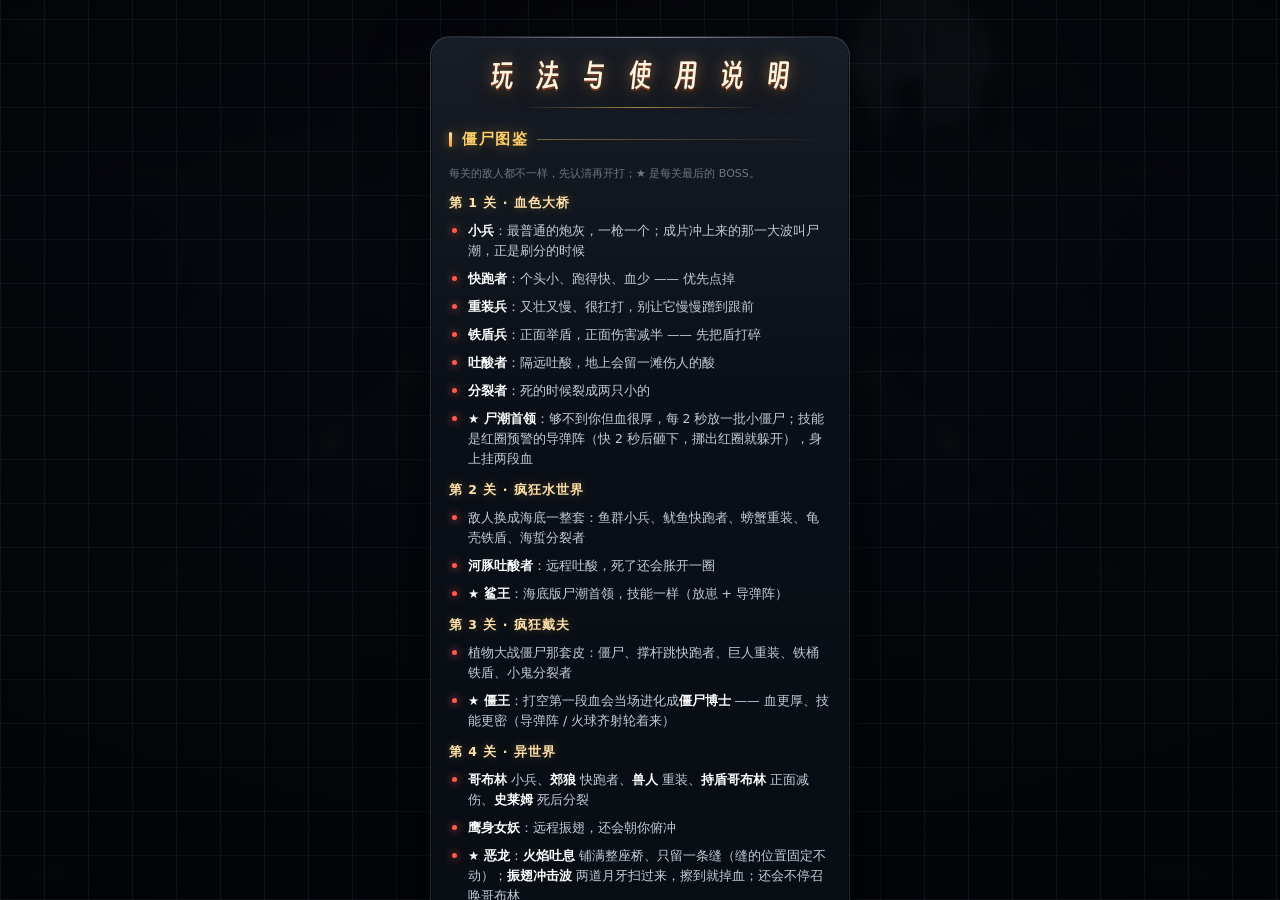
==== commit 5bb139cb: "进关卡同帧开门：主角立绘改在菜单期预取；贴图就绪延迟260ms并自检烘焙，修进门空白；跃点开始先出动画、最多等鲸1.5秒" ====
--- a/index.html
+++ b/index.html
@@ -1,7 +1,7 @@
 <!DOCTYPE html>
 <html lang="zh-CN">
 <head>
-<!-- build: 2026-11-24 23:31:38 -->
+<!-- build: 2026-11-25 00:00:20 -->
 <meta charset="UTF-8" />
 <title>守桥 · 丧尸围城</title>
 
@@ -113,7 +113,7 @@
          版本号由 deploy.ps1 每次部署自动 +1（别手改，改了会被下次部署覆盖） -->
     <div class="foot-right">
       <button class="log-btn" id="logBtn" type="button">更 新 说 明</button>
-      <div class="build" id="buildLabel">v1.0.86</div>
+      <div class="build" id="buildLabel">v1.0.87</div>
     </div>
   </div>
 
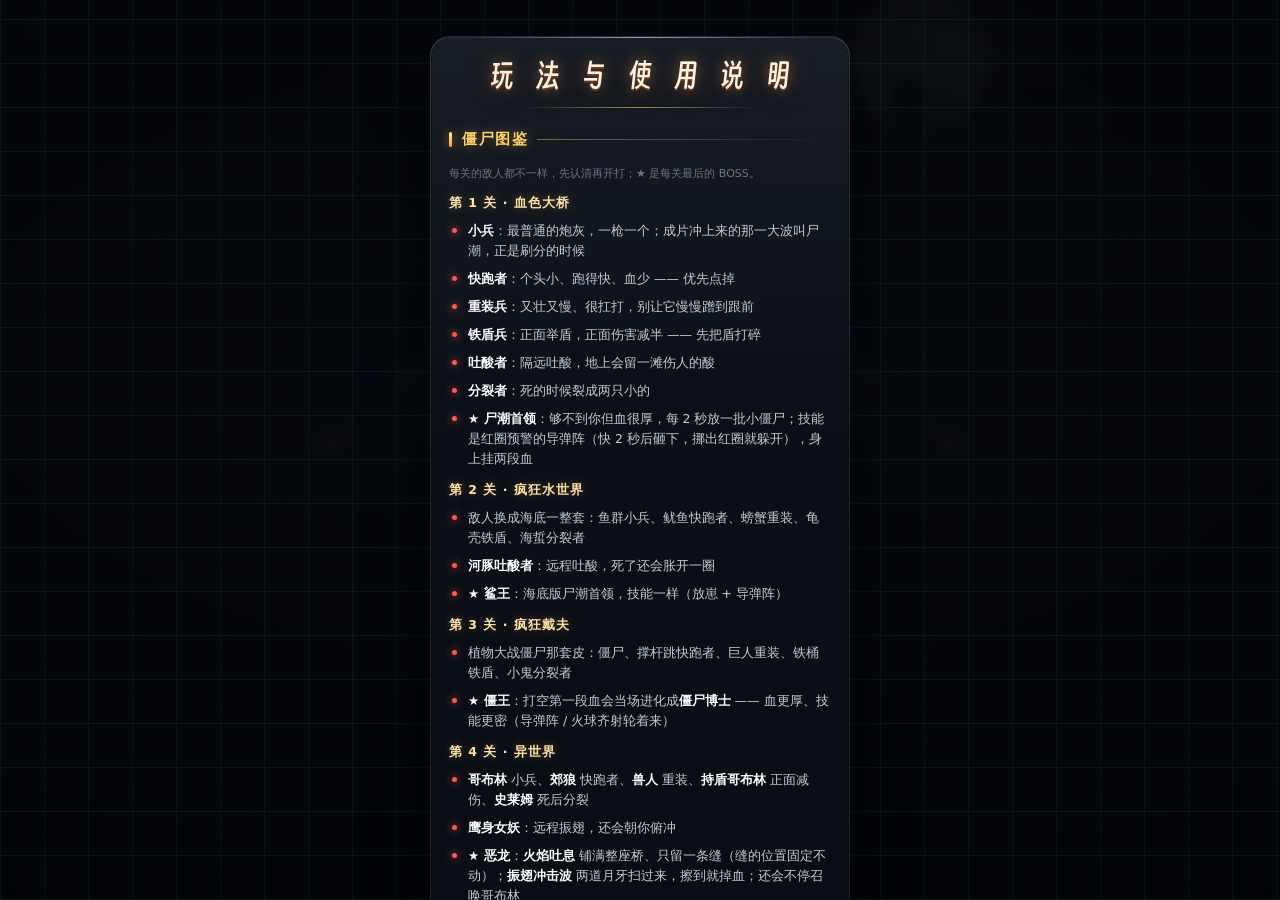
==== commit e638d62e: "黑屏防线：主循环先排下一帧再干活、resize 后立刻补画；SW 外壳补上 js/art.js（漏了它会让整页只剩黑画布）" ====
--- a/index.html
+++ b/index.html
@@ -1,7 +1,7 @@
 <!DOCTYPE html>
 <html lang="zh-CN">
 <head>
-<!-- build: 2026-11-25 00:00:20 -->
+<!-- build: 2026-11-25 00:07:10 -->
 <meta charset="UTF-8" />
 <title>守桥 · 丧尸围城</title>
 
@@ -113,7 +113,7 @@
          版本号由 deploy.ps1 每次部署自动 +1（别手改，改了会被下次部署覆盖） -->
     <div class="foot-right">
       <button class="log-btn" id="logBtn" type="button">更 新 说 明</button>
-      <div class="build" id="buildLabel">v1.0.87</div>
+      <div class="build" id="buildLabel">v1.0.88</div>
     </div>
   </div>
 
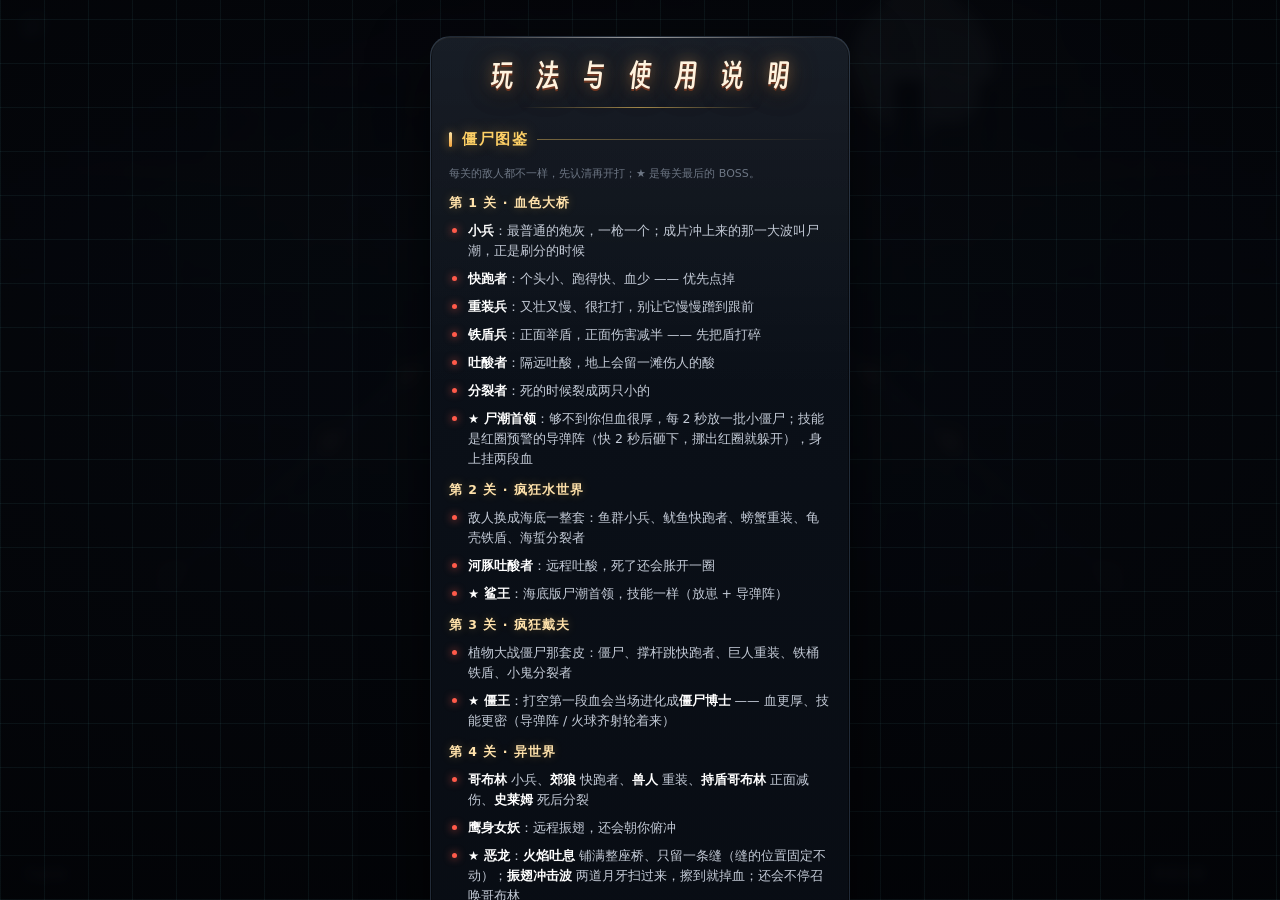
==== commit 6bcfe78a: "代码体检：补 SW 外壳漏掉的 wordbook.js（离线整页黑屏根因）；新增模块加载失败兜底提示；首屏进度条读真实进度；主循环单帧异常隔离；跃音频初始化限次" ====
--- a/index.html
+++ b/index.html
@@ -1,7 +1,7 @@
 <!DOCTYPE html>
 <html lang="zh-CN">
 <head>
-<!-- build: 2026-11-25 00:07:10 -->
+<!-- build: 2026-11-25 21:48:13 -->
 <meta charset="UTF-8" />
 <title>守桥 · 丧尸围城</title>
 
@@ -47,7 +47,7 @@
      现在这块只在资源包超过 3s 仍未下完时才露出来兜底（main.js 的 BOOT_SLOW_MS），
      点一下也能提前收掉；资源始终在后台下载，不阻塞首屏交互。
      两张第四关全身立绘依旧不在首屏等，进第四关对话时再悄悄预热（warmHeroArt）。
-     节点保留给「进关卡 / 角色面板」的慢速兜底复用（用户 m07770）。 -->
+     节点只服务首屏这一处，不再被进关卡 / 角色面板复用（2026-11-24 用户："加载页不要滥用"）。 -->
 <div class="boot" id="bootOverlay" style="position:fixed;inset:0;z-index:99;display:none;align-items:center;justify-content:center;background:radial-gradient(130% 90% at 50% 32%,#13284a,#04070d 72%);color:#dff3ff">
   <div style="text-align:center">
     <div style="font-size:40px;font-weight:900;letter-spacing:12px;text-indent:12px;text-shadow:0 4px 20px rgba(125,249,255,.35)">守 桥</div>
@@ -113,7 +113,7 @@
          版本号由 deploy.ps1 每次部署自动 +1（别手改，改了会被下次部署覆盖） -->
     <div class="foot-right">
       <button class="log-btn" id="logBtn" type="button">更 新 说 明</button>
-      <div class="build" id="buildLabel">v1.0.88</div>
+      <div class="build" id="buildLabel">v1.0.89</div>
     </div>
   </div>
 
@@ -454,6 +454,12 @@
   </div>
 </div>
 
+<!-- 兜底：脚本没起来时，不能只剩一块黑画布。
+     线上真实出现过"整页只剩静态 HUD（顶栏/按钮是 HTML，照常显示）、画布全黑"：
+     模块图里任何一个文件取不到，main.js 就不会执行，页面不会有任何报错提示。
+     这段是普通脚本、不依赖模块，所以放在模块之前；具体逻辑见 js/failsafe.js。 -->
+<script src="./js/failsafe.js"></script>
+
 <script type="module" src="./js/main.js"></script>
 </body>
 </html>
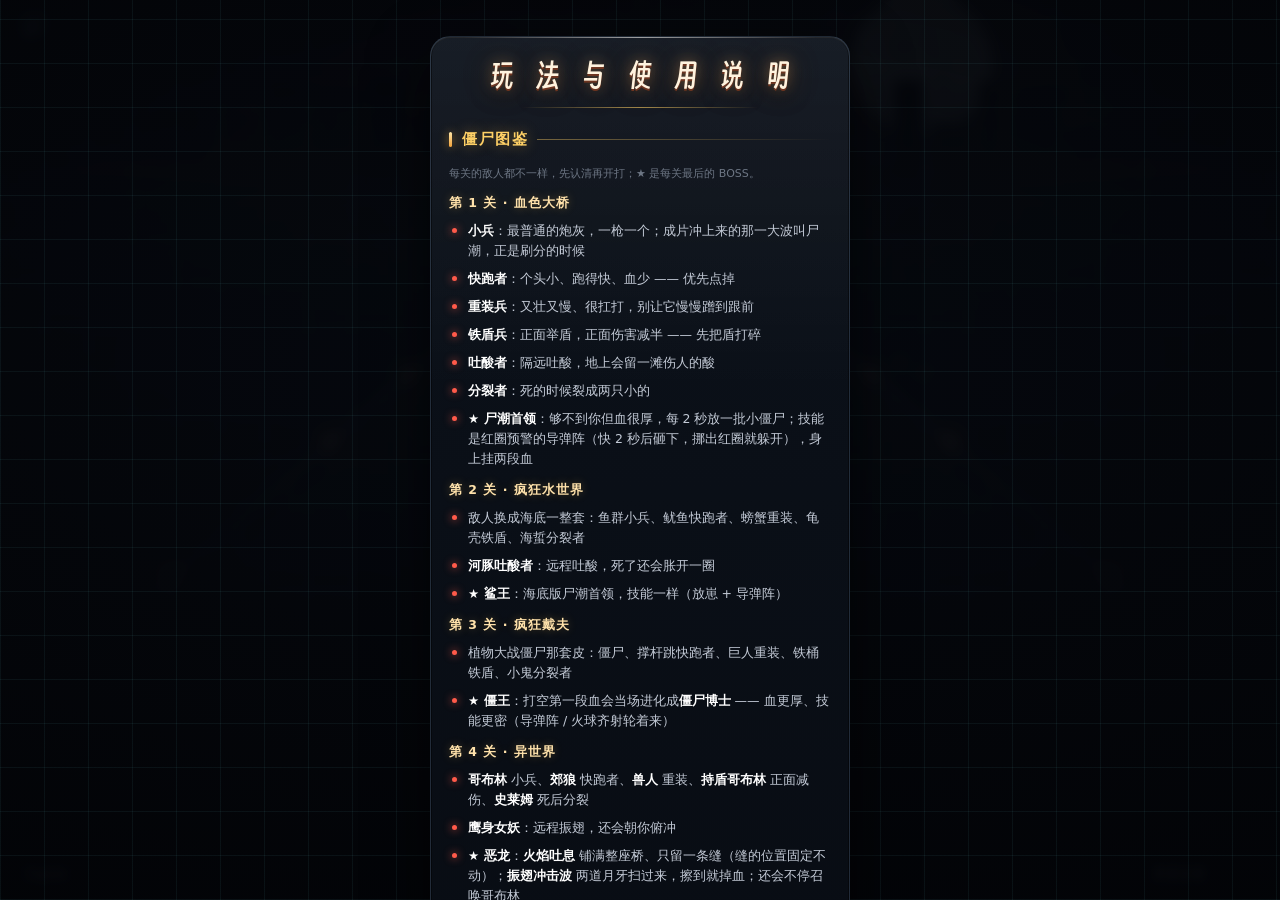
==== commit 43b27092: "兜底提示改为 8 秒并自动撤除：慢网下主模块晚到也不会把能玩的画面永久挡住" ====
--- a/index.html
+++ b/index.html
@@ -1,7 +1,7 @@
 <!DOCTYPE html>
 <html lang="zh-CN">
 <head>
-<!-- build: 2026-11-25 21:48:13 -->
+<!-- build: 2026-11-25 21:51:02 -->
 <meta charset="UTF-8" />
 <title>守桥 · 丧尸围城</title>
 
@@ -113,7 +113,7 @@
          版本号由 deploy.ps1 每次部署自动 +1（别手改，改了会被下次部署覆盖） -->
     <div class="foot-right">
       <button class="log-btn" id="logBtn" type="button">更 新 说 明</button>
-      <div class="build" id="buildLabel">v1.0.89</div>
+      <div class="build" id="buildLabel">v1.0.90</div>
     </div>
   </div>
 
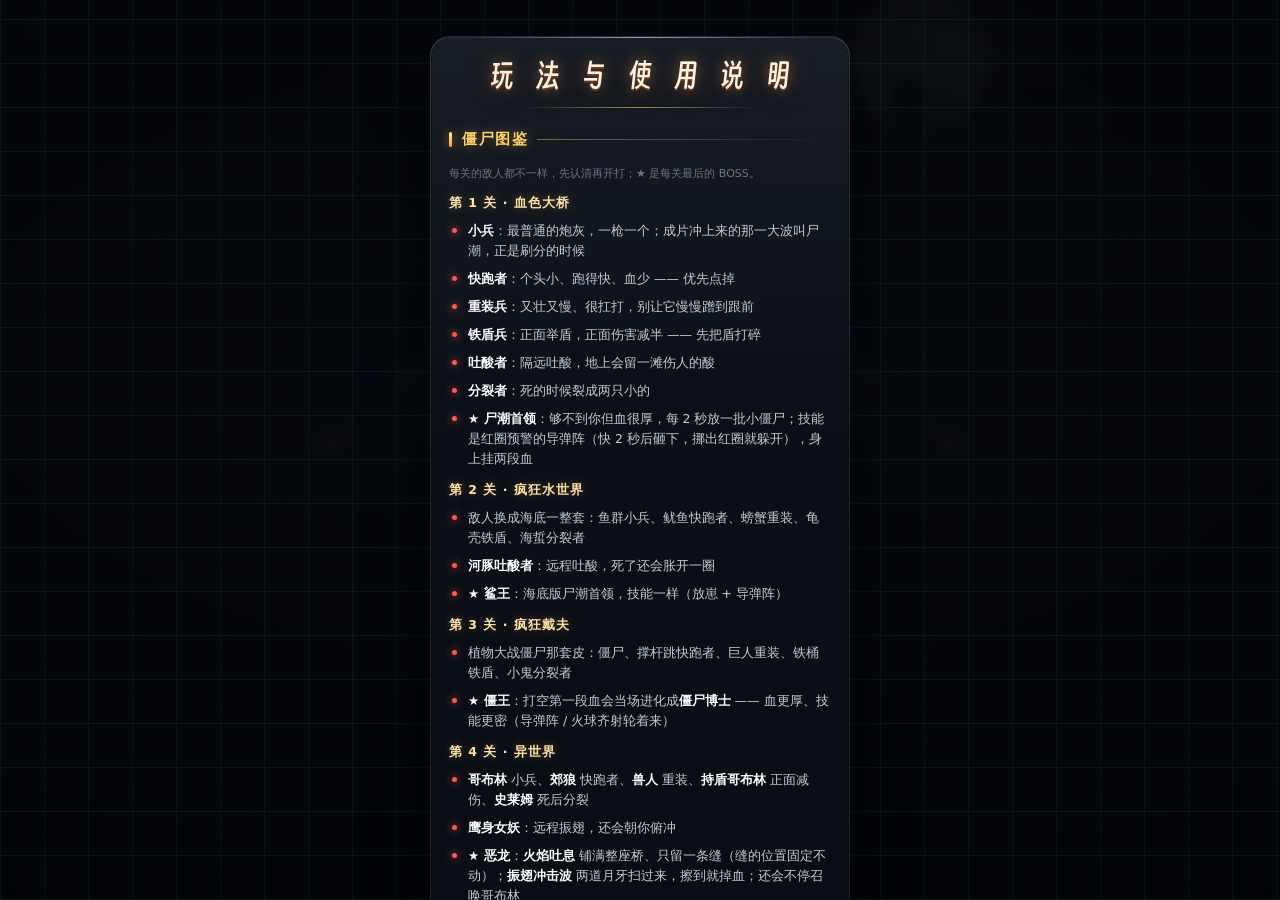
==== commit 434049b4: "跃的鲸贴图：单张超时 9s→20s 且 png 重试一次；整轮失败后台再重试两轮，成功后自动撤掉提示（修弱网下一直提示未找到 whale）" ====
--- a/index.html
+++ b/index.html
@@ -1,7 +1,7 @@
 <!DOCTYPE html>
 <html lang="zh-CN">
 <head>
-<!-- build: 2026-11-25 21:51:02 -->
+<!-- build: 2026-11-25 22:19:24 -->
 <meta charset="UTF-8" />
 <title>守桥 · 丧尸围城</title>
 
@@ -113,7 +113,7 @@
          版本号由 deploy.ps1 每次部署自动 +1（别手改，改了会被下次部署覆盖） -->
     <div class="foot-right">
       <button class="log-btn" id="logBtn" type="button">更 新 说 明</button>
-      <div class="build" id="buildLabel">v1.0.90</div>
+      <div class="build" id="buildLabel">v1.0.91</div>
     </div>
   </div>
 
